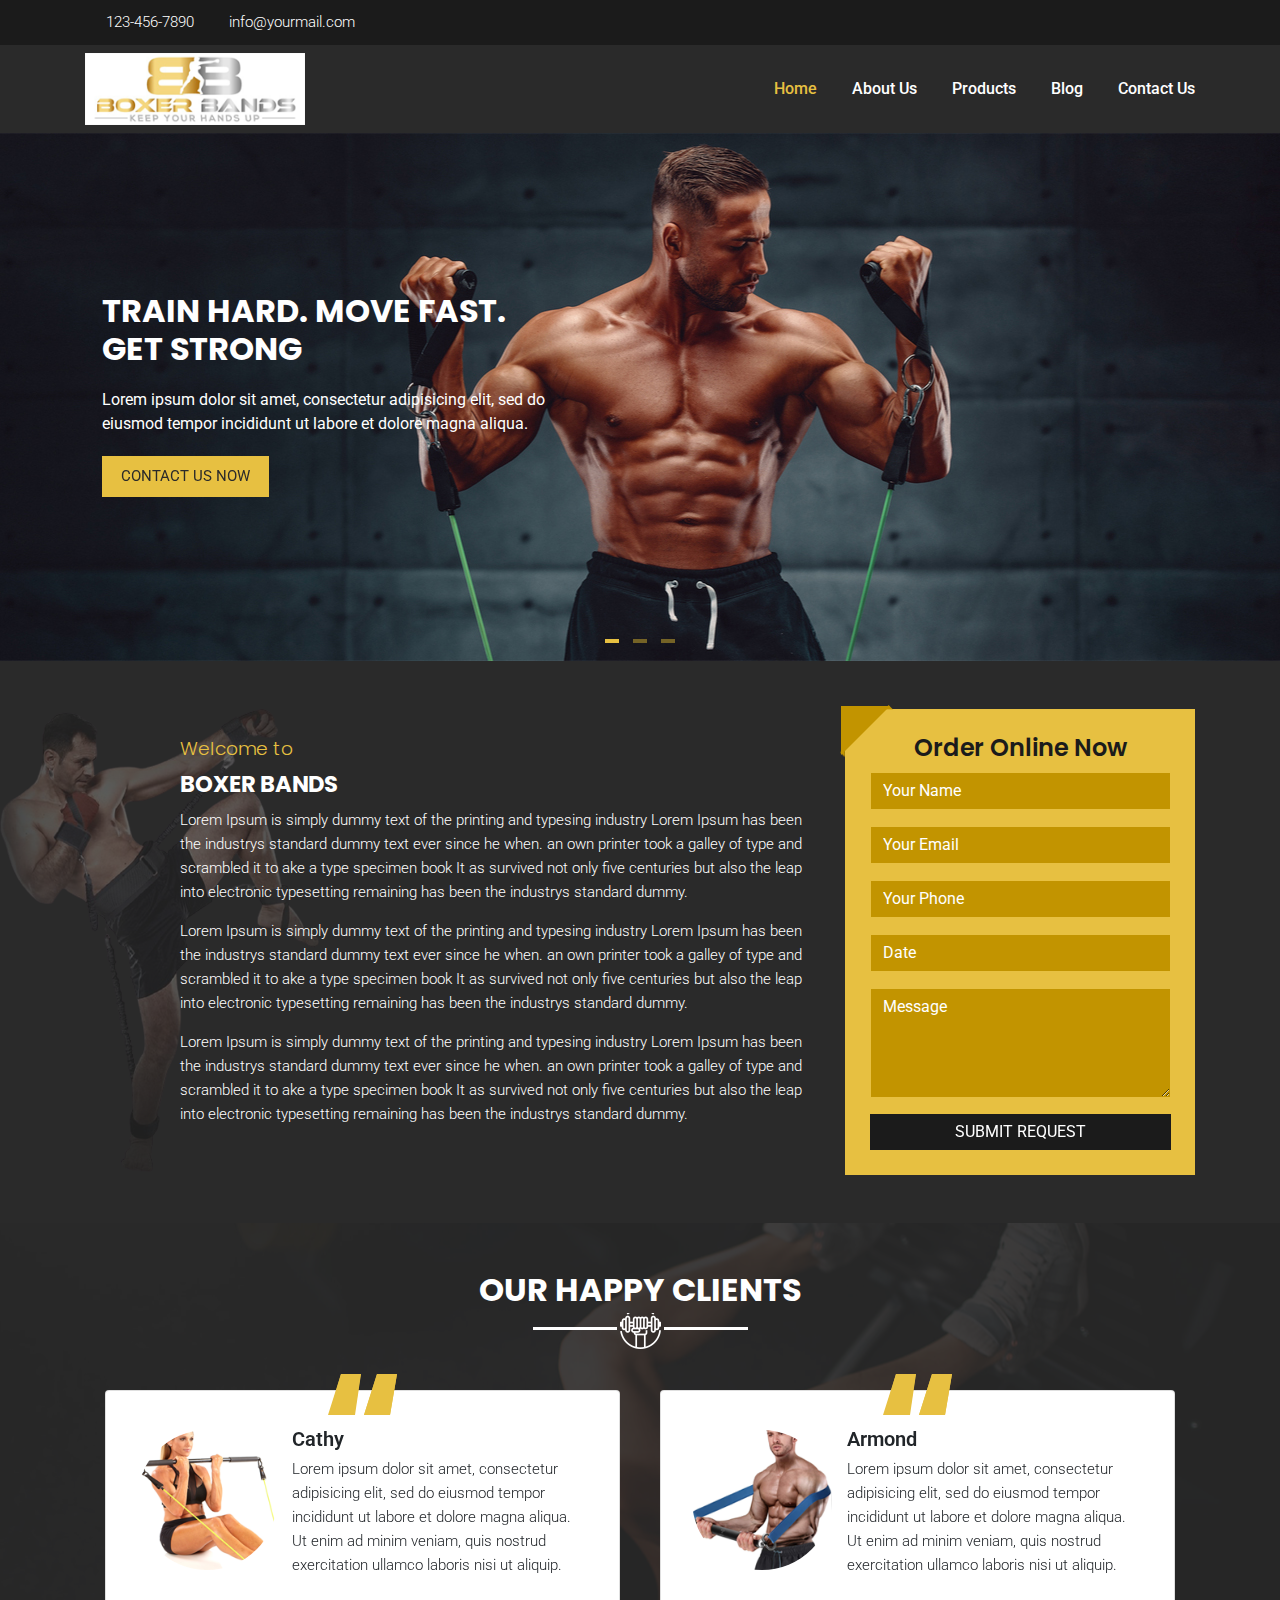
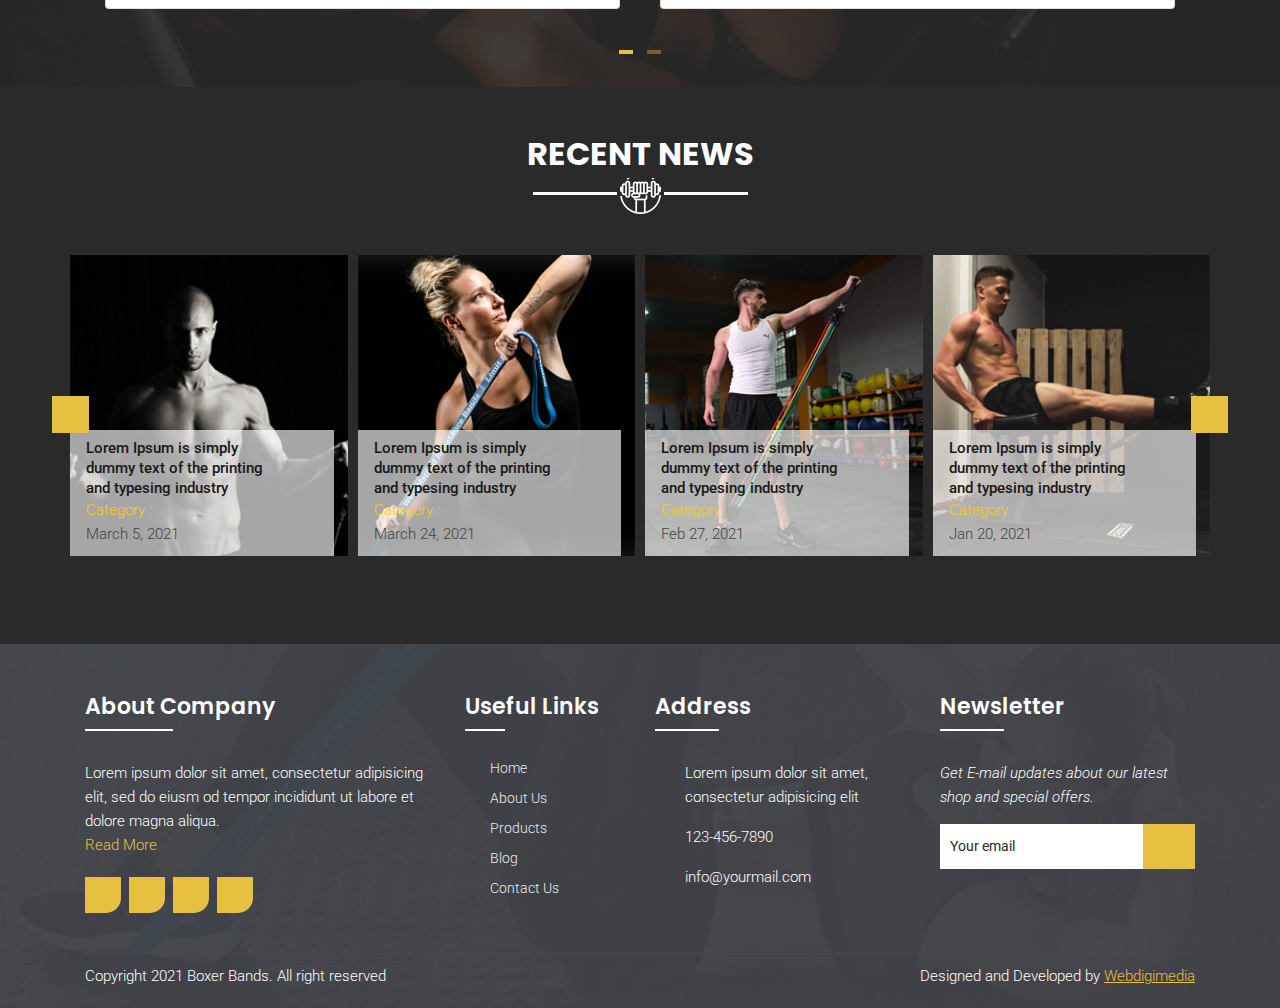
==== html/index.html @ 645dc6a8 "1st uplod" ====
<!doctype html>
<html lang="en">
<head>
<meta charset="utf-8">
<meta name="viewport" content="width=device-width, initial-scale=1, shrink-to-fit=no">
<title>Boxer Bands</title>
<link rel="stylesheet" type="text/css" href="css/bootstrap.min.css">
<link rel="stylesheet" type="text/css" href="css/all.min.css">
<link rel="stylesheet" type="text/css" href="css/animate.min.css">
<link rel="stylesheet" type="text/css" href="css/hover-min.css">
<link rel="stylesheet" type="text/css" href="css/owl.carousel.min.css">
<link rel="stylesheet" type="text/css" href="css/owl.theme.default.min.css">
<link rel="preconnect" href="https://fonts.gstatic.com">
<link href="https://fonts.googleapis.com/css2?family=Poppins:wght@400;500;600&family=Roboto:wght@300;400;500&display=swap" rel="stylesheet">
<link rel="stylesheet" href="css/jquery.datetimepicker.css">
<link rel="stylesheet" type="text/css" href="css/style.css">
</head>
<body>
<div class="loader"></div>
<header class="header">
  <div class="top-header">
    <div class="container">
      <div class="row justify-content-between align-items-center">
        <div class="col-md-12 col-lg-6">
          <ul class="d-flex phone">
            <li><a href="tel:1234567890"><i class="fas fa-phone-volume"></i> 123-456-7890 </a></li>
            <li><a href="mailto:info@yourmail.com"><i class="far fa-envelope"></i> info@yourmail.com </a></li>
          </ul>
        </div>
        <div class="col-md-12 col-lg-6">
          <ul class="d-flex justify-content-end align-items-center head-social">
            <li><a href="http://www.facebook.com" target="_blank"><i class="fab fa-facebook-f"></i></a></li>
            <li><a href="http://www.twitter.com" target="_blank"><i class="fab fa-twitter"></i></a></li>
            <li><a href="http://www.linkedin.com" target="_blank"><i class="fab fa-linkedin-in"></i></a></li>
            <li><a href="http://www.instagram.com" target="_blank"><i class="fab fa-instagram"></i></a></li>
          </ul>
        </div>
      </div>
    </div>
  </div>
  <nav class="navbar navbar-expand-lg">
    <div class="container">
      <div class="logo-block"> <a href="index.html"><img src="images/logo.png"></a> </div>
      <div class="nav-toggle">
        <div class="nav-toggle-bar"></div>
      </div>
      <div class="bar-collapse d-flex justify-content-between align-items-center" id="">
        <ul class="navbar-nav d-flex">
          <li class="active"><a href="index.html">Home</a></li>
          <li><a href="javascript:void(0);">About Us</a></li>
          <li><a href="javascript:void(0);">Products</a></li>
          <li><a href="javascript:void(0);">Blog</a></li>
          <li><a href="javascript:void(0);">Contact Us</a></li>
        </ul>
      </div>
    </div>
  </nav>
</header>
<section id="banner" class="banner">
  <div id="owldemo1" class="owl-carousel owl-theme">
    <div class="item"> <img src="images/banner1.jpg" class="img-fluid">
      <div class="caption">
        <h2>Train Hard. Move Fast.<span> Get Strong </span></h2>
        <p>Lorem ipsum dolor sit amet, consectetur adipisicing elit, sed do eiusmod tempor incididunt ut labore et dolore magna aliqua.</p>
        <div class="contact-now"> <a href="#" class="btn contact-btn hvr-bounce-to-right">Contact us now</a> </div>
      </div>
    </div>
    <div class="item"> <img src="images/banner2.jpg" class="img-fluid">
      <div class="caption">
        <h2>Train Hard. Move Fast.<span> Get Strong </span></h2>
        <p>Lorem ipsum dolor sit amet, consectetur adipisicing elit, sed do eiusmod tempor incididunt ut labore et dolore magna aliqua.</p>
        <div class="contact-now"> <a href="#" class="btn contact-btn hvr-bounce-to-right">Contact us now</a> </div>
      </div>
    </div>
    <div class="item"> <img src="images/banner3.jpg" class="img-fluid">
      <div class="caption">
        <h2>Train Hard. Move Fast.<span> Get Strong </span></h2>
        <p>Lorem ipsum dolor sit amet, consectetur adipisicing elit, sed do eiusmod tempor incididunt ut labore et dolore magna aliqua.</p>
        <div class="contact-now"> <a href="#" class="btn contact-btn hvr-bounce-to-right">Contact us now</a> </div>
      </div>
    </div>
  </div>
</section>
<section id="aboutus" class="aboutus py-5">
  <div class="container">
    <div class="row justify-content-lg-between justify-content-center align-items-center">
      <div class="col-lg-1 col-md-12"></div>
      <div class="col-lg-7 col-md-12 mx-auto">
        <div class="aboutusinner">
          <div class="heading">
            <h2>Welcome to <span> Boxer Bands </span></h2>
          </div>
          <div class="content">
            <p>Lorem Ipsum is simply dummy text of the printing and typesing industry Lorem Ipsum 
has been the industrys standard dummy text ever since he when. an own printer took a 
galley of type and scrambled it to ake a type specimen book It as survived not only five 
centuries but also the leap into electronic typesetting remaining has been the industrys 
standard dummy.</p>
            <p>Lorem Ipsum is simply dummy text of the printing and typesing industry Lorem Ipsum 
has been the industrys standard dummy text ever since he when. an own printer took a 
galley of type and scrambled it to ake a type specimen book It as survived not only five 
centuries but also the leap into electronic typesetting remaining has been the industrys 
standard dummy.</p>
<p>Lorem Ipsum is simply dummy text of the printing and typesing industry Lorem Ipsum 
has been the industrys standard dummy text ever since he when. an own printer took a 
galley of type and scrambled it to ake a type specimen book It as survived not only five 
centuries but also the leap into electronic typesetting remaining has been the industrys 
standard dummy.</p>
          </div>
        </div>
      </div>
      <div class="col-lg-4 col-md-12">
        <div class="submitform">
          <div class="order-form">
            <div class="formCTA">
              <h4>Order Online Now</h4>
              <form method="" action="" id="quickquote">
                <div class="form-group">
                  <input class="form-control" name="" type="text" value="" placeholder="Your Name">
                </div>
                <div class="form-group">
                  <input class="form-control" name="" type="text" value="" placeholder="Your Email">
                </div>
                <div class="form-group">
                  <input class="form-control" name="" type="text" placeholder="Your Phone">
                </div>
                <div class="form-group has-feedback">
                  <input class="form-control" name="" type="text" placeholder="Date" id="datetimepicker1">
                  <i class="fas fa-calendar-alt form-control-feedback"></i> </div>
                <div class="form-group">
                  <textarea class="form-control" name="" type="text" placeholder="Message" rows="4"></textarea>
                </div>
                <a href="#" class="btn hvr-shutter-in-vertical custombtn">SUBMIT REQUEST</a>
              </form>
            </div>
          </div>
        </div>
      </div>
    </div>
  </div>
  <div class="clearfix"></div>
</section>
<section id="testimonials" class="testimonials py-5">
  <div class="container">
    <div class="row justify-content-center pb-3">
      <div class="col-lg-6 col-md-12 mx-auto text-center">
        <div class="sec-title">
          <h2>Our Happy Clients</h2>
        </div>
      </div>
    </div>
    <div id="owldemo3" class="owl-carousel owl-theme">
      <div class="item">
        <div class="card singletestimonial">
          <div class="card-body single-card">
            <div class="client">
              <div class="clientimg"><img src="images/client1.png" alt="client image" class="img-fluid"></div>
            </div>
            <div class="content">
            <div class="name">Cathy</div>
            <p class="card-text">Lorem ipsum dolor sit amet, consectetur adipisicing elit, 
sed do eiusmod tempor incididunt ut labore et dolore magna aliqua. Ut enim ad minim veniam, quis nostrud exercitation ullamco laboris nisi ut aliquip.</p>
          </div>
          </div>
        </div>
      </div>
      <div class="item">
        <div class="card singletestimonial">
          <div class="card-body single-card">
            <div class="client">
              <div class="clientimg"><img src="images/client2.png" alt="client image" class="img-fluid"></div>
            </div>
            <div class="content">
            <div class="name">Armond</div>
            <p class="card-text">Lorem ipsum dolor sit amet, consectetur adipisicing elit, 
sed do eiusmod tempor incididunt ut labore et dolore magna aliqua. Ut enim ad minim veniam, quis nostrud exercitation ullamco laboris nisi ut aliquip.</p>
          </div>
          </div>
        </div>
      </div>
      <div class="item">
        <div class="card singletestimonial">
          <div class="card-body single-card">
            <div class="client">
              <div class="clientimg"><img src="images/client3.png" alt="client image" class="img-fluid"></div>
            </div>
            <div class="content">
            <div class="name">Mark</div>
            <p class="card-text">Lorem ipsum dolor sit amet, consectetur adipisicing elit, 
sed do eiusmod tempor incididunt ut labore et dolore magna aliqua. Ut enim ad minim veniam, quis nostrud exercitation ullamco laboris nisi ut aliquip.</p>
          </div>
          </div>
        </div>
      </div>
      <div class="item">
        <div class="card singletestimonial">
          <div class="card-body single-card">
            <div class="client">
              <div class="clientimg"><img src="images/client4.png" alt="client image" class="img-fluid"></div>
            </div>
            <div class="content">
            <div class="name">Ivy</div>
            <p class="card-text">Lorem ipsum dolor sit amet, consectetur adipisicing elit, 
sed do eiusmod tempor incididunt ut labore et dolore magna aliqua. Ut enim ad minim veniam, quis nostrud exercitation ullamco laboris nisi ut aliquip.</p>
          </div>
          </div>
        </div>
      </div>
    </div>
  </div>
</section>
<section id="blog" class="blog py-5">
  <div class="container">
    <div class="row justify-content-center">
      <div class="col-lg-6 col-md-12 mx-auto text-center">
        <div class="sec-title">
          <h2>RECENT NEWS</h2>
        </div>
      </div>
    </div>
    <div class="row justify-content-lg-between justify-content-center pt-3">
      <div id="owldemo4" class="owl-carousel owl-theme">
        <div class="item">
          <div class="card singleBlog"><a href="#" target="_blank"> <img src="images/blog1.jpg" class="card-img-top" alt="blog image"></a>
            <div class="card-body">
              <ul class="d-flex justify-content-between align-items-center">
                <li>
                  <div class="blogSubtitle">
                    <p class="card-text"><a href="#" target="_blank">Lorem Ipsum is simply dummy text of the printing 
and typesing industry</a></p>
                  </div>
                  <div class="blogSubtitle">
                    <p>Category : <span>March 5, 2021</span></p>
                  </div>
                </li>
                <li><a href="#" target="_blank"><i class="fas fa-angle-right"></i></a></li>
              </ul>
            </div>
          </div>
        </div>
        <div class="item">
          <div class="card singleBlog"><a href="#" target="_blank"> <img src="images/blog2.jpg" class="card-img-top" alt="blog image"></a>
            <div class="card-body">
              <ul class="d-flex justify-content-between align-items-center">
                <li>
                  <div class="blogSubtitle">
                    <p class="card-text"><a href="#" target="_blank">Lorem Ipsum is simply dummy text of the printing and typesing industry</a></p>
                  </div>
                  <div class="blogSubtitle">
                    <p>Category : <span>March 24, 2021</span></p>
                  </div>
                </li>
                <li><a href="#" target="_blank"><i class="fas fa-angle-right"></i></a></li>
              </ul>
            </div>
          </div>
        </div>
        <div class="item">
          <div class="card singleBlog"><a href="#" target="_blank"> <img src="images/blog3.jpg" class="card-img-top" alt="blog image"></a>
            <div class="card-body">
              <ul class="d-flex justify-content-between align-items-center">
                <li>
                  <div class="blogSubtitle">
                    <p class="card-text"><a href="#" target="_blank">Lorem Ipsum is simply dummy text of the printing and typesing industry</a></p>
                  </div>
                  <div class="blogSubtitle">
                    <p>Category : <span>Feb 27, 2021</span></p>
                  </div>
                </li>
                <li><a href="#" target="_blank"><i class="fas fa-angle-right"></i></a></li>
              </ul>
            </div>
          </div>
        </div>
        <div class="item">
          <div class="card singleBlog"><a href="#" target="_blank"> <img src="images/blog4.jpg" class="card-img-top" alt="blog image"></a>
            <div class="card-body">
              <ul class="d-flex justify-content-between align-items-center">
                <li>
                  <div class="blogSubtitle">
                    <p class="card-text"><a href="#" target="_blank">Lorem Ipsum is simply dummy text of the printing and typesing industry</a></p>
                  </div>
                  <div class="blogSubtitle">
                    <p>Category : <span>Jan 20, 2021</span></p>
                  </div>
                </li>
                <li><a href="#" target="_blank"><i class="fas fa-angle-right"></i></a></li>
              </ul>
            </div>
          </div>
        </div>
        <div class="item">
          <div class="card singleBlog"><a href="#" target="_blank"> <img src="images/blog1.jpg" class="card-img-top" alt="blog image"></a>
            <div class="card-body">
              <ul class="d-flex justify-content-between align-items-center">
                <li>
                  <div class="blogSubtitle">
                    <p class="card-text"><a href="#" target="_blank">Lorem Ipsum is simply dummy text of the printing 
and typesing industry</a></p>
                  </div>
                  <div class="blogSubtitle">
                    <p>Category : <span>March 5, 2021</span></p>
                  </div>
                </li>
                <li><a href="#" target="_blank"><i class="fas fa-angle-right"></i></a></li>
              </ul>
            </div>
          </div>
        </div>
        <div class="item">
          <div class="card singleBlog"><a href="#" target="_blank"> <img src="images/blog2.jpg" class="card-img-top" alt="blog image"></a>
            <div class="card-body">
              <ul class="d-flex justify-content-between align-items-center">
                <li>
                  <div class="blogSubtitle">
                    <p class="card-text"><a href="#" target="_blank">Lorem Ipsum is simply dummy text of the printing and typesing industry</a></p>
                  </div>
                  <div class="blogSubtitle">
                    <p>Category : <span>March 24, 2021</span></p>
                  </div>
                </li>
                <li><a href="#" target="_blank"><i class="fas fa-angle-right"></i></a></li>
              </ul>
            </div>
          </div>
        </div>
        <div class="item">
          <div class="card singleBlog"><a href="#" target="_blank"> <img src="images/blog3.jpg" class="card-img-top" alt="blog image"></a>
            <div class="card-body">
              <ul class="d-flex justify-content-between align-items-center">
                <li>
                  <div class="blogSubtitle">
                    <p class="card-text"><a href="#" target="_blank">Lorem Ipsum is simply dummy text of the printing and typesing industry</a></p>
                  </div>
                  <div class="blogSubtitle">
                    <p>Category : <span>Feb 27, 2021</span></p>
                  </div>
                </li>
                <li><a href="#" target="_blank"><i class="fas fa-angle-right"></i></a></li>
              </ul>
            </div>
          </div>
        </div>
        <div class="item">
          <div class="card singleBlog"><a href="#" target="_blank"> <img src="images/blog4.jpg" class="card-img-top" alt="blog image"></a>
            <div class="card-body">
              <ul class="d-flex justify-content-between align-items-center">
                <li>
                  <div class="blogSubtitle">
                    <p class="card-text"><a href="#" target="_blank">Lorem Ipsum is simply dummy text of the printing and typesing industry</a></p>
                  </div>
                  <div class="blogSubtitle">
                    <p>Category : <span>Jan 20, 2021</span></p>
                  </div>
                </li>
                <li><a href="#" target="_blank"><i class="fas fa-angle-right"></i></a></li>
              </ul>
            </div>
          </div>
        </div>
      </div>
    </div>
  </div>
</section>
<footer>
  <div class="container">
    <div class="row justify-content-lg-between justify-content-center">
      <div class="col-lg-4 col-md-6 col-sm-12">
        <div class="footer-box">
          <h4 class="footer-title">About Company</h4>
          <p>Lorem ipsum dolor sit amet, consectetur adipisicing elit, sed do eiusm od tempor incididunt
            ut labore et dolore magna aliqua. </p>
           <p><a href="javascript:void(0);" class="read-more">Read More</p> 
          <div class="social-group">
            <ul>
              <li><a href="http://www.facebook.com" target="_blank"><i class="fab fa-facebook-f"></i></a></li>
              <li><a href="http://www.twitter.com" target="_blank"><i class="fab fa-twitter"></i></a></li>
              <li><a href="http://www.linkedin.com" target="_blank"><i class="fab fa-linkedin-in"></i></a></li>
              <li><a href="http://www.instagram.com" target="_blank"><i class="fab fa-instagram"></i></a></li>
            </ul>
          </div>
        </div>
      </div>
      <div class="col-lg-2 col-md-6 col-sm-12">
        <div class="footer-box">
          <h4 class="footer-title">Useful Links</h4>
          <div class="navigation">
            <ul>
              <li><a href="index.html">Home</a></li>
              <li><a href="javascript:void(0);">About Us</a></li>
              <li><a href="javascript:void(0);">Products</a></li>
              <li><a href="javascript:void(0);">Blog</a></li>
              <li><a href="javascript:void(0);">Contact Us</a></li>
            </ul>
          </div>
        </div>
      </div>
      <div class="col-lg-3 col-md-6 col-sm-12">
        <div class="footer-box address-inner clearfix">
          <h4 class="footer-title">Address</h4>
          <div class="address"> <i class="fas fa-home"></i>
            <p> Lorem ipsum dolor sit amet, consectetur adipisicing elit</p>
          </div>
          <div class="address"> <i class="fas fa-phone-volume"></i>
            <p><a href="tel: 1234567890"> 123-456-7890 </a></p>
          </div>
          <div class="address"> <i class="fas fa-envelope"></i>
            <p><a href="mailto:info@yourmail.com">info@yourmail.com</a> </p>
          </div>
          
        </div>
      </div>
      <div class="col-lg-3 col-md-6 col-sm-12">
        <div class="footer-box">
          <h4 class="footer-title">Newsletter</h4>
          <p class="font-italic">Get E-mail updates about our latest shop and special offers.</p>
          <div class="newsletter-box">
            <form action="#" class="subscribe-form">
                <input type="text" placeholder="Your email">
                <button type="button"><i class="fas fa-paper-plane"></i></button>
            </form>
          </div>
        </div>
      </div>
    </div>
    <div class="copyright">
    <div class="row justify-content-lg-between justify-content-center">
      <div class="col-lg-7 col-md-12 text-lg-left text-center">
        <p>Copyright 2021 Boxer Bands. All right reserved  </p>
      </div>
      <div class="col-lg-5 col-md-12 text-lg-right text-center">
        <p> Designed and Developed by <span> Webdigimedia </span></p>
      </div>
    </div>
  </div>
  </div>
</footer>
<div class="scroll-to-top">
  <div class="scrollup hvr-float" style="display: none;"> <i class="fa fa-chevron-up"></i> </div>
</div>
<script type="text/javascript" src="js/jquery-2.2.4.min.js"></script> 
<script src="js/popper.min.js"></script> 
<script type="text/javascript" src="js/bootstrap.min.js"></script> 
<script type="text/javascript" src="js/owl.carousel.min.js"></script> 
<script src="js/jquery.datetimepicker.full.js"></script>  
<script type="text/javascript" src="js/custom.js"></script>
</body>
</html>
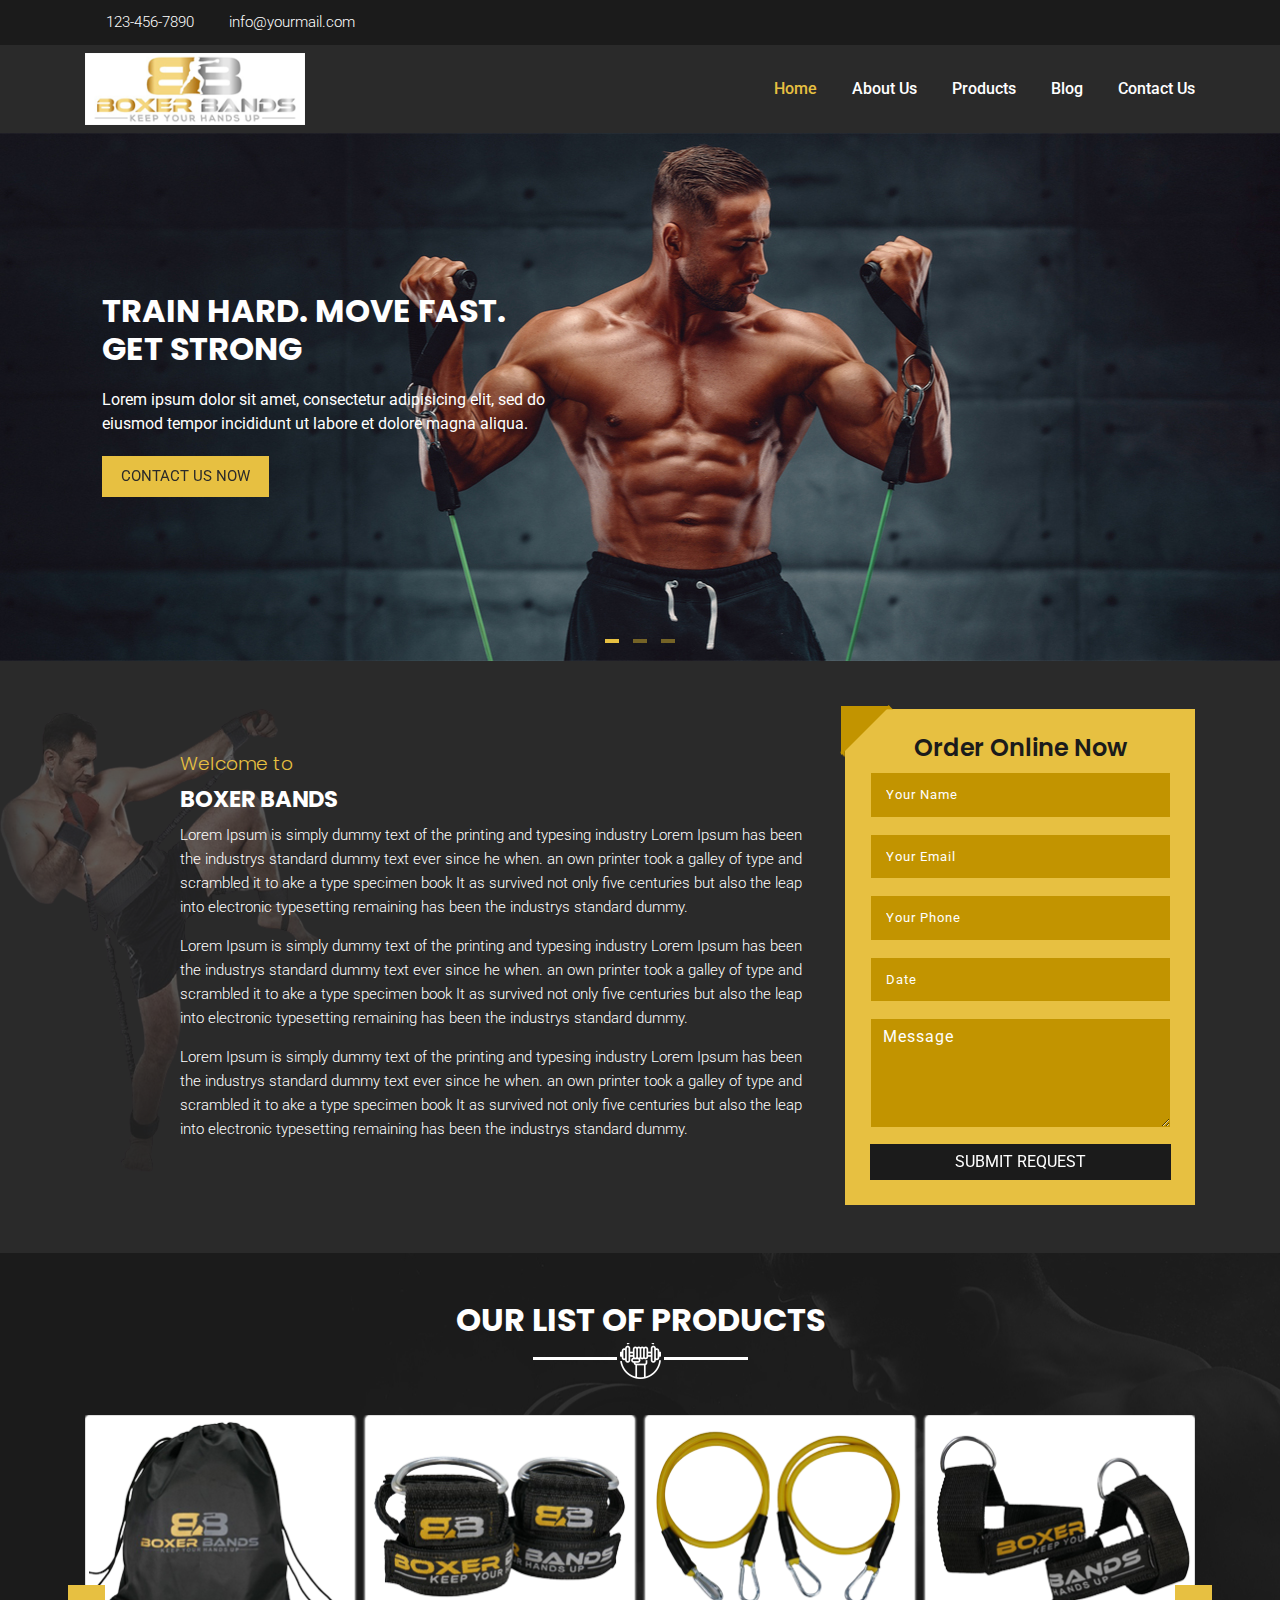
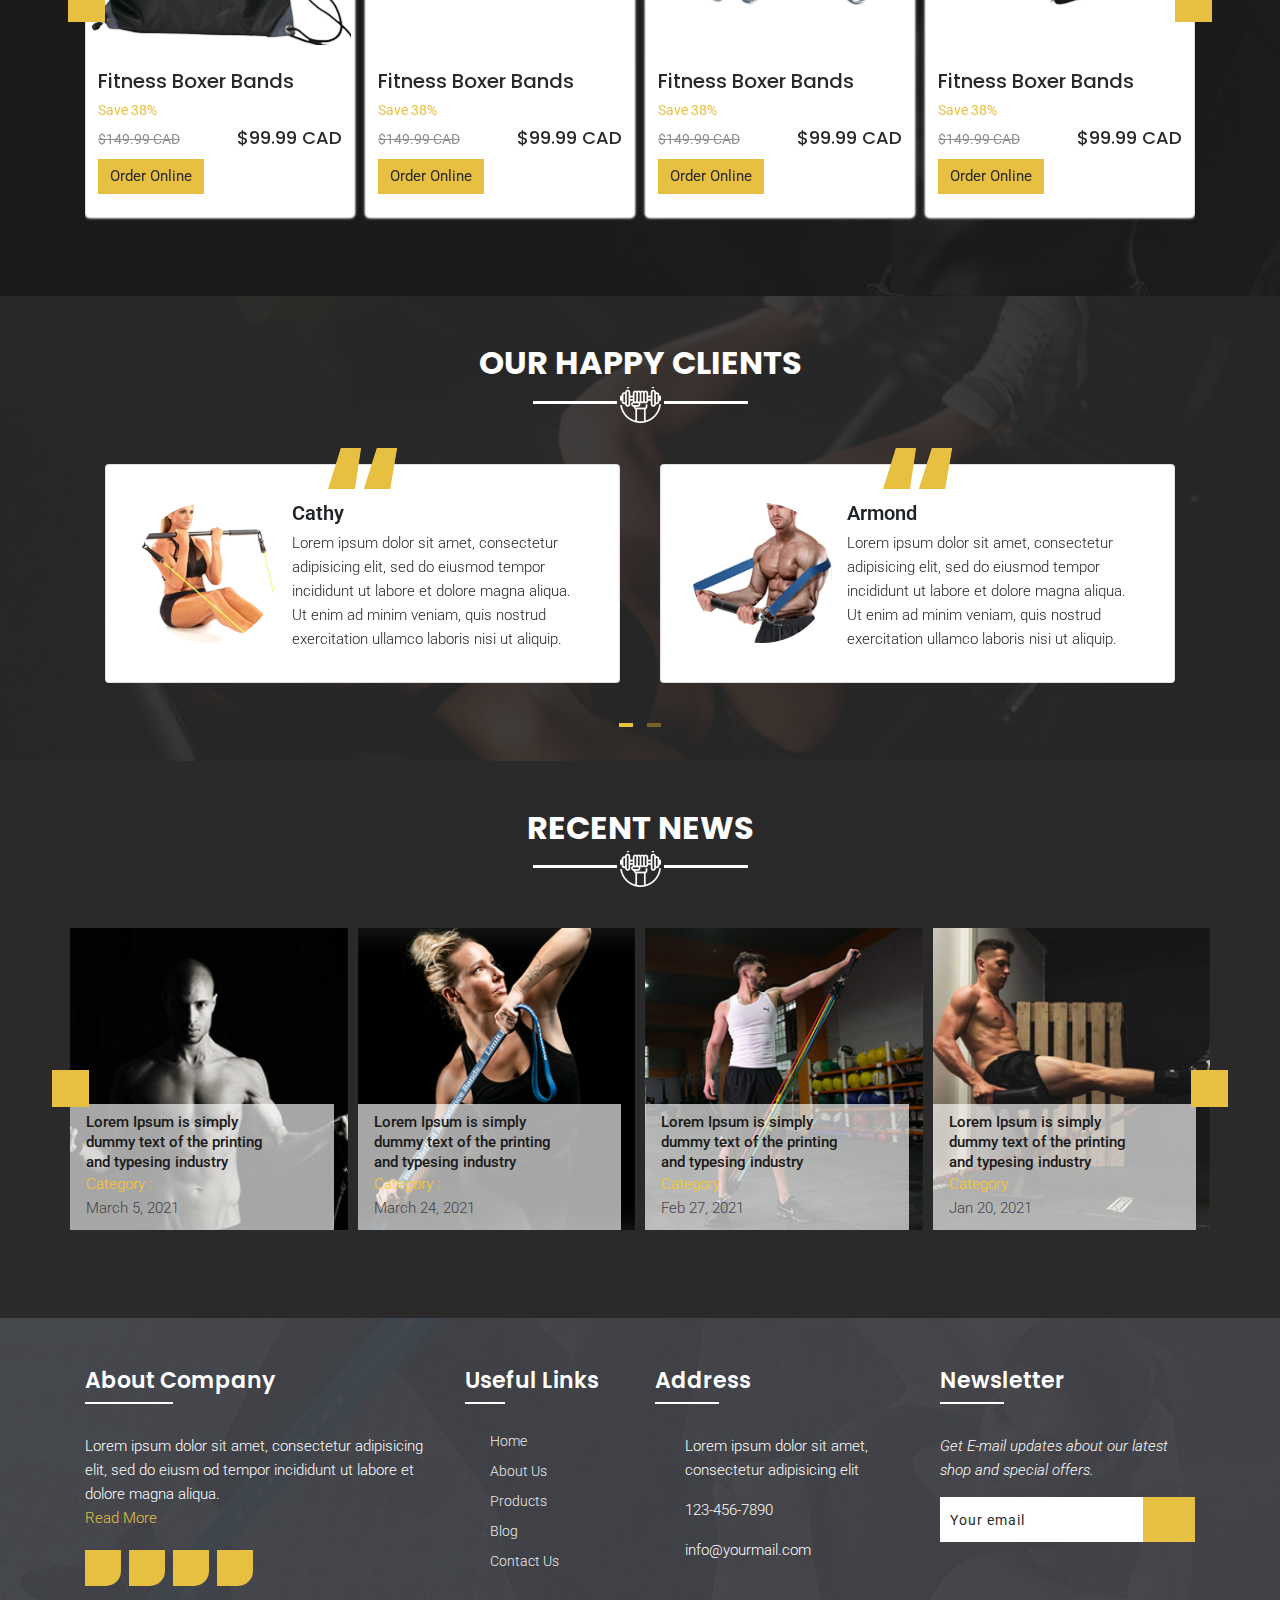
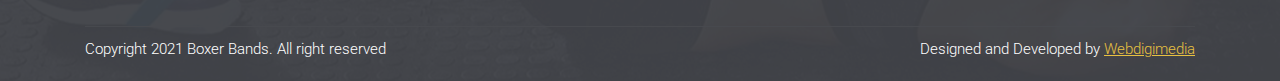
==== commit 4ab3bc8c: "Update on 23 april 2021 (Night)" ====
--- a/html/index.html
+++ b/html/index.html
@@ -47,10 +47,10 @@
       <div class="bar-collapse d-flex justify-content-between align-items-center" id="">
         <ul class="navbar-nav d-flex">
           <li class="active"><a href="index.html">Home</a></li>
-          <li><a href="javascript:void(0);">About Us</a></li>
-          <li><a href="javascript:void(0);">Products</a></li>
-          <li><a href="javascript:void(0);">Blog</a></li>
-          <li><a href="javascript:void(0);">Contact Us</a></li>
+          <li><a href="aboutus.html">About Us</a></li>
+          <li><a href="products.html">Products</a></li>
+          <li><a href="blog.html">Blog</a></li>
+          <li><a href="contactus.html">Contact Us</a></li>
         </ul>
       </div>
     </div>
@@ -62,21 +62,21 @@
       <div class="caption">
         <h2>Train Hard. Move Fast.<span> Get Strong </span></h2>
         <p>Lorem ipsum dolor sit amet, consectetur adipisicing elit, sed do eiusmod tempor incididunt ut labore et dolore magna aliqua.</p>
-        <div class="contact-now"> <a href="#" class="btn contact-btn hvr-bounce-to-right">Contact us now</a> </div>
+        <div class="contact-now"> <a href="contactus.html" class="btn contact-btn hvr-bounce-to-right">Contact us now</a> </div>
       </div>
     </div>
     <div class="item"> <img src="images/banner2.jpg" class="img-fluid">
       <div class="caption">
         <h2>Train Hard. Move Fast.<span> Get Strong </span></h2>
         <p>Lorem ipsum dolor sit amet, consectetur adipisicing elit, sed do eiusmod tempor incididunt ut labore et dolore magna aliqua.</p>
-        <div class="contact-now"> <a href="#" class="btn contact-btn hvr-bounce-to-right">Contact us now</a> </div>
+        <div class="contact-now"> <a href="contactus.html" class="btn contact-btn hvr-bounce-to-right">Contact us now</a> </div>
       </div>
     </div>
     <div class="item"> <img src="images/banner3.jpg" class="img-fluid">
       <div class="caption">
         <h2>Train Hard. Move Fast.<span> Get Strong </span></h2>
         <p>Lorem ipsum dolor sit amet, consectetur adipisicing elit, sed do eiusmod tempor incididunt ut labore et dolore magna aliqua.</p>
-        <div class="contact-now"> <a href="#" class="btn contact-btn hvr-bounce-to-right">Contact us now</a> </div>
+        <div class="contact-now"> <a href="contactus.html" class="btn contact-btn hvr-bounce-to-right">Contact us now</a> </div>
       </div>
     </div>
   </div>
@@ -140,6 +140,183 @@
   </div>
   <div class="clearfix"></div>
 </section>
+<section class="product-sec py-5">
+  <div class="container">
+    <div class="row justify-content-center">
+      <div class="col-lg-6 col-md-12 mx-auto text-center">
+        <div class="sec-title">
+          <h2>Our List Of Products</h2>
+        </div>
+      </div>
+    </div>
+    <div class="row justify-content-lg-between justify-content-center pt-3">
+      <div class="col-md-12 col-lg-12">
+        <div id="owldemo2" class="owl-carousel owl-theme">
+          <div class="item">
+            <div class="feature-box">
+              <div class="card singleBox"> 
+              <a href="products.html"><div class="imgBox">
+              <img src="images/product1.png" class="card-img-top img-fluid" alt="news image">
+              </div></a>
+                <div class="card-body">
+                  <h5>Fitness Boxer Bands</h5>
+                  <p>Save 38%</p>
+                  <ul>
+                    <li><del>$149.99 CAD</del></li>
+                    <li><h5 class="card-title">$99.99 CAD</h5></li>
+                  </ul>
+                  <div class="cardBottom">
+                    <a href="products.html" class="btn online-redirect hvr-bounce-to-right">Order Online</a>
+                  </div>
+                </div>
+              </div>
+            </div>
+          </div>
+          <div class="item">
+            <div class="feature-box">
+              <div class="card singleBox"> 
+              <a href="products.html"><div class="imgBox">
+              <img src="images/product2.png" class="card-img-top img-fluid" alt="news image">
+              </div></a>
+                <div class="card-body">
+                  <h5>Fitness Boxer Bands</h5>
+                  <p>Save 38%</p>
+                  <ul>
+                    <li><del>$149.99 CAD</del></li>
+                    <li><h5 class="card-title">$99.99 CAD</h5></li>
+                  </ul>
+                  <div class="cardBottom">
+                    <a href="products.html" class="btn online-redirect hvr-bounce-to-right">Order Online</a>
+                  </div>
+                </div>
+              </div>
+            </div>
+          </div>
+          <div class="item">
+            <div class="feature-box">
+              <div class="card singleBox"> 
+              <a href="products.html"><div class="imgBox">
+              <img src="images/product3.png" class="card-img-top img-fluid" alt="news image">
+              </div></a>
+                <div class="card-body">
+                  <h5>Fitness Boxer Bands</h5>
+                  <p>Save 38%</p>
+                  <ul>
+                    <li><del>$149.99 CAD</del></li>
+                    <li><h5 class="card-title">$99.99 CAD</h5></li>
+                  </ul>
+                  <div class="cardBottom">
+                    <a href="products.html" class="btn online-redirect hvr-bounce-to-right">Order Online</a>
+                  </div>
+                </div>
+              </div>
+            </div>
+          </div>
+          <div class="item">
+            <div class="feature-box">
+              <div class="card singleBox"> 
+              <a href="products.html"><div class="imgBox">
+              <img src="images/product4.png" class="card-img-top img-fluid" alt="news image">
+              </div></a>
+                <div class="card-body">
+                  <h5>Fitness Boxer Bands</h5>
+                  <p>Save 38%</p>
+                  <ul>
+                    <li><del>$149.99 CAD</del></li>
+                    <li><h5 class="card-title">$99.99 CAD</h5></li>
+                  </ul>
+                  <div class="cardBottom">
+                    <a href="products.html" class="btn online-redirect hvr-bounce-to-right">Order Online</a>
+                  </div>
+                </div>
+              </div>
+            </div>
+          </div>
+          <div class="item">
+            <div class="feature-box">
+              <div class="card singleBox"> 
+              <a href="products.html"><div class="imgBox">
+              <img src="images/product1.png" class="card-img-top img-fluid" alt="news image">
+              </div></a>
+                <div class="card-body">
+                  <h5>Fitness Boxer Bands</h5>
+                  <p>Save 38%</p>
+                  <ul>
+                    <li><del>$149.99 CAD</del></li>
+                    <li><h5 class="card-title">$99.99 CAD</h5></li>
+                  </ul>
+                  <div class="cardBottom">
+                    <a href="products.html" class="btn online-redirect hvr-bounce-to-right">Order Online</a>
+                  </div>
+                </div>
+              </div>
+            </div>
+          </div>
+          <div class="item">
+            <div class="feature-box">
+              <div class="card singleBox"> 
+              <a href="products.html"><div class="imgBox">
+              <img src="images/product2.png" class="card-img-top img-fluid" alt="news image">
+              </div></a>
+                <div class="card-body">
+                  <h5>Fitness Boxer Bands</h5>
+                  <p>Save 38%</p>
+                  <ul>
+                    <li><del>$149.99 CAD</del></li>
+                    <li><h5 class="card-title">$99.99 CAD</h5></li>
+                  </ul>
+                  <div class="cardBottom">
+                    <a href="products.html" class="btn online-redirect hvr-bounce-to-right">Order Online</a>
+                  </div>
+                </div>
+              </div>
+            </div>
+          </div>
+          <div class="item">
+            <div class="feature-box">
+              <div class="card singleBox"> 
+              <a href="products.html"><div class="imgBox">
+              <img src="images/product3.png" class="card-img-top img-fluid" alt="news image">
+              </div></a>
+                <div class="card-body">
+                  <h5>Fitness Boxer Bands</h5>
+                  <p>Save 38%</p>
+                  <ul>
+                    <li><del>$149.99 CAD</del></li>
+                    <li><h5 class="card-title">$99.99 CAD</h5></li>
+                  </ul>
+                  <div class="cardBottom">
+                    <a href="products.html" class="btn online-redirect hvr-bounce-to-right">Order Online</a>
+                  </div>
+                </div>
+              </div>
+            </div>
+          </div>
+          <div class="item">
+            <div class="feature-box">
+              <div class="card singleBox"> 
+              <a href="products.html"><div class="imgBox">
+              <img src="images/product4.png" class="card-img-top img-fluid" alt="news image">
+              </div></a>
+                <div class="card-body">
+                  <h5>Fitness Boxer Bands</h5>
+                  <p>Save 38%</p>
+                  <ul>
+                    <li><del>$149.99 CAD</del></li>
+                    <li><h5 class="card-title">$99.99 CAD</h5></li>
+                  </ul>
+                  <div class="cardBottom">
+                    <a href="products.html" class="btn online-redirect hvr-bounce-to-right">Order Online</a>
+                  </div>
+                </div>
+              </div>
+            </div>
+          </div>
+        </div>
+      </div>
+    </div>
+  </div>
+</section>
 <section id="testimonials" class="testimonials py-5">
   <div class="container">
     <div class="row justify-content-center pb-3">
@@ -221,139 +398,139 @@
     <div class="row justify-content-lg-between justify-content-center pt-3">
       <div id="owldemo4" class="owl-carousel owl-theme">
         <div class="item">
-          <div class="card singleBlog"><a href="#" target="_blank"> <img src="images/blog1.jpg" class="card-img-top" alt="blog image"></a>
-            <div class="card-body">
-              <ul class="d-flex justify-content-between align-items-center">
-                <li>
-                  <div class="blogSubtitle">
-                    <p class="card-text"><a href="#" target="_blank">Lorem Ipsum is simply dummy text of the printing 
+          <div class="card singleBlog"><a href="blog.html" target="_blank"> <img src="images/blog1.jpg" class="card-img-top" alt="blog image"></a>
+            <div class="card-body">
+              <ul class="d-flex justify-content-between align-items-center">
+                <li>
+                  <div class="blogSubtitle">
+                    <p class="card-text"><a href="blog.html" target="_blank">Lorem Ipsum is simply dummy text of the printing 
 and typesing industry</a></p>
                   </div>
                   <div class="blogSubtitle">
                     <p>Category : <span>March 5, 2021</span></p>
                   </div>
                 </li>
-                <li><a href="#" target="_blank"><i class="fas fa-angle-right"></i></a></li>
-              </ul>
-            </div>
-          </div>
-        </div>
-        <div class="item">
-          <div class="card singleBlog"><a href="#" target="_blank"> <img src="images/blog2.jpg" class="card-img-top" alt="blog image"></a>
-            <div class="card-body">
-              <ul class="d-flex justify-content-between align-items-center">
-                <li>
-                  <div class="blogSubtitle">
-                    <p class="card-text"><a href="#" target="_blank">Lorem Ipsum is simply dummy text of the printing and typesing industry</a></p>
+                <li><a href="blog.html" target="_blank"><i class="fas fa-angle-right"></i></a></li>
+              </ul>
+            </div>
+          </div>
+        </div>
+        <div class="item">
+          <div class="card singleBlog"><a href="blog.html" target="_blank"> <img src="images/blog2.jpg" class="card-img-top" alt="blog image"></a>
+            <div class="card-body">
+              <ul class="d-flex justify-content-between align-items-center">
+                <li>
+                  <div class="blogSubtitle">
+                    <p class="card-text"><a href="blog.html" target="_blank">Lorem Ipsum is simply dummy text of the printing and typesing industry</a></p>
                   </div>
                   <div class="blogSubtitle">
                     <p>Category : <span>March 24, 2021</span></p>
                   </div>
                 </li>
-                <li><a href="#" target="_blank"><i class="fas fa-angle-right"></i></a></li>
-              </ul>
-            </div>
-          </div>
-        </div>
-        <div class="item">
-          <div class="card singleBlog"><a href="#" target="_blank"> <img src="images/blog3.jpg" class="card-img-top" alt="blog image"></a>
-            <div class="card-body">
-              <ul class="d-flex justify-content-between align-items-center">
-                <li>
-                  <div class="blogSubtitle">
-                    <p class="card-text"><a href="#" target="_blank">Lorem Ipsum is simply dummy text of the printing and typesing industry</a></p>
+                <li><a href="blog.html" target="_blank"><i class="fas fa-angle-right"></i></a></li>
+              </ul>
+            </div>
+          </div>
+        </div>
+        <div class="item">
+          <div class="card singleBlog"><a href="blog.html" target="_blank"> <img src="images/blog3.jpg" class="card-img-top" alt="blog image"></a>
+            <div class="card-body">
+              <ul class="d-flex justify-content-between align-items-center">
+                <li>
+                  <div class="blogSubtitle">
+                    <p class="card-text"><a href="blog.html" target="_blank">Lorem Ipsum is simply dummy text of the printing and typesing industry</a></p>
                   </div>
                   <div class="blogSubtitle">
                     <p>Category : <span>Feb 27, 2021</span></p>
                   </div>
                 </li>
-                <li><a href="#" target="_blank"><i class="fas fa-angle-right"></i></a></li>
-              </ul>
-            </div>
-          </div>
-        </div>
-        <div class="item">
-          <div class="card singleBlog"><a href="#" target="_blank"> <img src="images/blog4.jpg" class="card-img-top" alt="blog image"></a>
-            <div class="card-body">
-              <ul class="d-flex justify-content-between align-items-center">
-                <li>
-                  <div class="blogSubtitle">
-                    <p class="card-text"><a href="#" target="_blank">Lorem Ipsum is simply dummy text of the printing and typesing industry</a></p>
+                <li><a href="blog.html" target="_blank"><i class="fas fa-angle-right"></i></a></li>
+              </ul>
+            </div>
+          </div>
+        </div>
+        <div class="item">
+          <div class="card singleBlog"><a href="blog.html" target="_blank"> <img src="images/blog4.jpg" class="card-img-top" alt="blog image"></a>
+            <div class="card-body">
+              <ul class="d-flex justify-content-between align-items-center">
+                <li>
+                  <div class="blogSubtitle">
+                    <p class="card-text"><a href="blog.html" target="_blank">Lorem Ipsum is simply dummy text of the printing and typesing industry</a></p>
                   </div>
                   <div class="blogSubtitle">
                     <p>Category : <span>Jan 20, 2021</span></p>
                   </div>
                 </li>
-                <li><a href="#" target="_blank"><i class="fas fa-angle-right"></i></a></li>
-              </ul>
-            </div>
-          </div>
-        </div>
-        <div class="item">
-          <div class="card singleBlog"><a href="#" target="_blank"> <img src="images/blog1.jpg" class="card-img-top" alt="blog image"></a>
-            <div class="card-body">
-              <ul class="d-flex justify-content-between align-items-center">
-                <li>
-                  <div class="blogSubtitle">
-                    <p class="card-text"><a href="#" target="_blank">Lorem Ipsum is simply dummy text of the printing 
+                <li><a href="blog.html" target="_blank"><i class="fas fa-angle-right"></i></a></li>
+              </ul>
+            </div>
+          </div>
+        </div>
+        <div class="item">
+          <div class="card singleBlog"><a href="blog.html" target="_blank"> <img src="images/blog1.jpg" class="card-img-top" alt="blog image"></a>
+            <div class="card-body">
+              <ul class="d-flex justify-content-between align-items-center">
+                <li>
+                  <div class="blogSubtitle">
+                    <p class="card-text"><a href="blog.html" target="_blank">Lorem Ipsum is simply dummy text of the printing 
 and typesing industry</a></p>
                   </div>
                   <div class="blogSubtitle">
                     <p>Category : <span>March 5, 2021</span></p>
                   </div>
                 </li>
-                <li><a href="#" target="_blank"><i class="fas fa-angle-right"></i></a></li>
-              </ul>
-            </div>
-          </div>
-        </div>
-        <div class="item">
-          <div class="card singleBlog"><a href="#" target="_blank"> <img src="images/blog2.jpg" class="card-img-top" alt="blog image"></a>
-            <div class="card-body">
-              <ul class="d-flex justify-content-between align-items-center">
-                <li>
-                  <div class="blogSubtitle">
-                    <p class="card-text"><a href="#" target="_blank">Lorem Ipsum is simply dummy text of the printing and typesing industry</a></p>
+                <li><a href="blog.html" target="_blank"><i class="fas fa-angle-right"></i></a></li>
+              </ul>
+            </div>
+          </div>
+        </div>
+        <div class="item">
+          <div class="card singleBlog"><a href="blog.html" target="_blank"> <img src="images/blog2.jpg" class="card-img-top" alt="blog image"></a>
+            <div class="card-body">
+              <ul class="d-flex justify-content-between align-items-center">
+                <li>
+                  <div class="blogSubtitle">
+                    <p class="card-text"><a href="blog.html" target="_blank">Lorem Ipsum is simply dummy text of the printing and typesing industry</a></p>
                   </div>
                   <div class="blogSubtitle">
                     <p>Category : <span>March 24, 2021</span></p>
                   </div>
                 </li>
-                <li><a href="#" target="_blank"><i class="fas fa-angle-right"></i></a></li>
-              </ul>
-            </div>
-          </div>
-        </div>
-        <div class="item">
-          <div class="card singleBlog"><a href="#" target="_blank"> <img src="images/blog3.jpg" class="card-img-top" alt="blog image"></a>
-            <div class="card-body">
-              <ul class="d-flex justify-content-between align-items-center">
-                <li>
-                  <div class="blogSubtitle">
-                    <p class="card-text"><a href="#" target="_blank">Lorem Ipsum is simply dummy text of the printing and typesing industry</a></p>
+                <li><a href="blog.html" target="_blank"><i class="fas fa-angle-right"></i></a></li>
+              </ul>
+            </div>
+          </div>
+        </div>
+        <div class="item">
+          <div class="card singleBlog"><a href="blog.html" target="_blank"> <img src="images/blog3.jpg" class="card-img-top" alt="blog image"></a>
+            <div class="card-body">
+              <ul class="d-flex justify-content-between align-items-center">
+                <li>
+                  <div class="blogSubtitle">
+                    <p class="card-text"><a href="blog.html" target="_blank">Lorem Ipsum is simply dummy text of the printing and typesing industry</a></p>
                   </div>
                   <div class="blogSubtitle">
                     <p>Category : <span>Feb 27, 2021</span></p>
                   </div>
                 </li>
-                <li><a href="#" target="_blank"><i class="fas fa-angle-right"></i></a></li>
-              </ul>
-            </div>
-          </div>
-        </div>
-        <div class="item">
-          <div class="card singleBlog"><a href="#" target="_blank"> <img src="images/blog4.jpg" class="card-img-top" alt="blog image"></a>
-            <div class="card-body">
-              <ul class="d-flex justify-content-between align-items-center">
-                <li>
-                  <div class="blogSubtitle">
-                    <p class="card-text"><a href="#" target="_blank">Lorem Ipsum is simply dummy text of the printing and typesing industry</a></p>
+                <li><a href="blog.html" target="_blank"><i class="fas fa-angle-right"></i></a></li>
+              </ul>
+            </div>
+          </div>
+        </div>
+        <div class="item">
+          <div class="card singleBlog"><a href="blog.html" target="_blank"> <img src="images/blog4.jpg" class="card-img-top" alt="blog image"></a>
+            <div class="card-body">
+              <ul class="d-flex justify-content-between align-items-center">
+                <li>
+                  <div class="blogSubtitle">
+                    <p class="card-text"><a href="blog.html" target="_blank">Lorem Ipsum is simply dummy text of the printing and typesing industry</a></p>
                   </div>
                   <div class="blogSubtitle">
                     <p>Category : <span>Jan 20, 2021</span></p>
                   </div>
                 </li>
-                <li><a href="#" target="_blank"><i class="fas fa-angle-right"></i></a></li>
+                <li><a href="blog.html" target="_blank"><i class="fas fa-angle-right"></i></a></li>
               </ul>
             </div>
           </div>
@@ -370,7 +547,7 @@
           <h4 class="footer-title">About Company</h4>
           <p>Lorem ipsum dolor sit amet, consectetur adipisicing elit, sed do eiusm od tempor incididunt
             ut labore et dolore magna aliqua. </p>
-           <p><a href="javascript:void(0);" class="read-more">Read More</p> 
+           <p><a href="aboutus.html" class="read-more">Read More</p> 
           <div class="social-group">
             <ul>
               <li><a href="http://www.facebook.com" target="_blank"><i class="fab fa-facebook-f"></i></a></li>
@@ -387,10 +564,10 @@
           <div class="navigation">
             <ul>
               <li><a href="index.html">Home</a></li>
-              <li><a href="javascript:void(0);">About Us</a></li>
-              <li><a href="javascript:void(0);">Products</a></li>
-              <li><a href="javascript:void(0);">Blog</a></li>
-              <li><a href="javascript:void(0);">Contact Us</a></li>
+              <li><a href="aboutus.html">About Us</a></li>
+              <li><a href="products.html">Products</a></li>
+              <li><a href="blog.html">Blog</a></li>
+              <li><a href="contactus.html">Contact Us</a></li>
             </ul>
           </div>
         </div>
@@ -443,6 +620,7 @@
 <script type="text/javascript" src="js/bootstrap.min.js"></script> 
 <script type="text/javascript" src="js/owl.carousel.min.js"></script> 
 <script src="js/jquery.datetimepicker.full.js"></script>  
+<script src="js/jquery.zoom.min.js"></script>
 <script type="text/javascript" src="js/custom.js"></script>
 </body>
 </html>--- a/html/css/style.css
+++ b/html/css/style.css
@@ -100,7 +100,7 @@
 	transition: all ease-in-out 600ms;
 }
 .hvr-shutter-out-horizontal:before {
-	background: #0303ff;
+	background: var(--main-color);
 }
 .hvr-bounce-to-right:before {
 	background: var(--third-color);
@@ -385,6 +385,128 @@
 
 .submitform ::-ms-input-placeholder { /* Microsoft Edge */
   color: #fff;
+}
+/*======================================product-sec======================================*/
+.product-sec {
+	background: url(../images/featuredbg.jpg) no-repeat top left;
+	background-size: cover;
+	position: relative;
+	z-index: 1;
+}
+.product-sec:before {
+	content: "";
+	position: absolute;
+	width: 100%;
+	height: 100%;
+	top: 0;
+	left: 0;
+	z-index: -1;
+}
+.product-sec .sec-title h2 {
+	color: #fff;
+	display: inline-block;
+	position: relative;
+	padding-bottom: 35px;
+	text-transform: uppercase;
+	font-weight: 700;
+	margin-bottom: 25px;
+}
+.product-sec .sec-title h2:before {
+	content: "";
+	position: absolute;
+	background: url(../images/divider.png) no-repeat bottom center;
+	bottom: -5px;
+	width: 100%;
+	height: 36px;
+	margin: 0 auto;
+	text-align: center;
+	left: 0;
+	right: 0;
+}
+.product-sec .card-body {
+    padding: 1.5rem 0.75rem;
+}
+.product-sec .singleBox {
+	background: #fff;
+	border-radius: 5px;
+	box-shadow: 0px 0px 2px 1px #a7a7a7;
+	margin-bottom: 20px;
+}
+.product-sec .singleBox .imgBox {
+    width: 262px;
+    height: 229px;
+    display: block;
+    margin: 0 auto;
+    overflow: hidden;
+}
+.product-sec .singleBox .imgBox img {
+	width: 100%;
+	height: 100%;
+	object-fit: cover;
+}
+.product-sec .singleBox h5 {
+	color: var(--main-color);
+}
+.product-sec .singleBox p {
+    margin-bottom: 0;
+    color: var(--second-color);
+    padding: 5px 0px;
+    font-size: 14px;
+}
+.product-sec .singleBox del {
+	display: block;
+	font-size: 14px;
+	padding: 5px 0;
+	color: #908f8f;
+}
+.singleBox .card-title {
+	font-size: 18px;
+	color: #1f419a;
+	margin-bottom: 10px;
+}
+.singleBox .cardBottom a.online-redirect {
+	font-size: 15px;
+	display: inline-block;
+	color: var(--main-color);
+	background: var(--second-color);
+	transition: 0.5s;
+	-webkit-transition: 0.5s;
+	-moz-transition: 0.5s;
+	border-radius: 0;
+	border: 0;
+}
+.singleBox .cardBottom a.online-redirect:hover{
+	color: var(--second-color);
+}
+.singleBox ul{
+    display: flex;
+    justify-content: space-between;
+}
+#owldemo2 .owl-prev {
+	position: absolute;
+	top: 39%;
+	background: var(--second-color);
+	padding: 10px !important;
+	border-radius: 0;
+	height: 37px;
+	width: 37px;
+	color: #ffffff;
+	left: -2%;
+	line-height: 19px;
+	text-align: center;
+}
+#owldemo2 .owl-next {
+	position: absolute;
+	top: 39%;
+	background: var(--second-color);
+	padding: 10px !important;
+	border-radius: 0;
+	height: 37px;
+	width: 37px;
+	color: #ffffff;
+	right: -2%;
+	line-height: 19px;
+	text-align: center;
 }
 /*=====================testimonials======================*/
 .testimonials {
@@ -821,6 +943,743 @@
 	color: var(--second-color);
 	text-decoration: underline;
 }
+/*==========================page-title==============================*/
+.page-title {
+	position: relative;
+	width: 100%;
+	background-size: cover;
+	background-position: center center;
+	background-repeat: no-repeat;
+	padding: 90px 0px 90px;
+}
+.page-title:before {
+	content: "";
+	position: absolute;
+	left: 0;
+	top: 0;
+	width: 100%;
+	height: 100%;
+	background: rgb(42 42 42 / 75%);
+}
+.page-title .content-box {
+	position: relative;
+	z-index: 1;
+}
+.page-title .content-box {
+	position: relative;
+	z-index: 1;
+}
+.page-title h1 {
+	margin-bottom: 20px;
+	color: #fff;
+	text-transform: uppercase;
+	font-weight: 800;
+}
+.page-title .bread-crumb li {
+	position: relative;
+	display: inline-block;
+	color: #fff;
+	font-size: 16px;
+	padding-right: 15px;
+	margin-right: 5px;
+}
+.page-title .bread-crumb .active {
+	color: var(--second-color);
+}
+.page-title .bread-crumb li:first-child:before {
+	position: absolute;
+	content: "/";
+	font-size: 16px;
+	color: #fff;
+	right: 0px;
+	top: 1px;
+}
+.page-title .bread-crumb a {
+	color: #fff;
+	font-size: 16px;
+}
+/*===========================aboutuspage===========================*/
+.border-left {
+	border-left: 2px solid var(--second-color) !important;
+	padding-left: 15px;
+	margin-bottom: 30px;
+}
+.border-left p.text-uppercase {
+	text-transform: uppercase!important;
+	font-size: 26px;
+	color: #808080;
+	margin-bottom: 5px;
+}
+.border-left h2 {
+	font-family: 'Advent Pro', sans-serif;
+	color: var(--second-color);
+	font-size: 40px;
+}
+.aboutuspage p {
+	font-size: 15px;
+    color: #fff;
+    margin-bottom: 15px;
+    font-weight: 300;
+}
+.counterup {
+	background: url(../images/counterupbg.jpg) no-repeat center center;
+	background-size: cover;
+	position: relative;
+	background-attachment: fixed;
+}
+.counterup:before {
+	content: "";
+	position: absolute;
+	width: 100%;
+	height: 100%;
+	left: 0;
+	top: 0;
+	background: rgba(255,255,255,0.88);
+}
+.counterup .singlecounter {
+	margin-bottom: 20px;
+	border: 2px dotted #009ee3;
+	padding: 15px 0;
+}
+.counterup .singlecounter i {
+	font-size: 30px;
+	color: #009ee3;
+	display: block;
+	padding-bottom: 10px;
+}
+.counterup .singlecounter h2 {
+	color: #808080;
+	font-family: 'Advent Pro', sans-serif;
+}
+.counterup .singlecounter span {
+	display: block;
+	color: #009ee3;
+	font-weight: 700;
+	font-size: 30px;
+}
+/**===========================contact us===========================================**/
+.contactAddress {
+	padding: 44px;
+	background: var(--third-color);
+	color: #fff;
+	border-top-left-radius: 10px;
+	border-top-right-radius: 10px;
+	border-top: 3px solid var(--second-color);
+	margin-bottom: 20px;
+}
+.contactAddress h3 {
+	line-height: 20px;
+	font-weight: 600;
+	letter-spacing: 4px;
+	color: #fff;
+}
+.contactAddress h4 {
+	font-size: 16px;
+	line-height: 25px;
+	font-weight: 700;
+	letter-spacing: 0px;
+	color: #fff;
+}
+.contactAddress p {
+	color: #fff;
+	margin-bottom: 1rem;
+}
+.contactAddress ul.social-links li {
+	display: inline-block;
+	position: relative;
+	padding-right: 15px;
+}
+.contactAddress ul.social-links li a {
+	color: #fff;
+	width: 15px;
+	height: 15px;
+	line-height: 15px;
+	font-size: 18px;
+	text-align: center;
+	transition: 0.5s;
+	-webkit-transition: 0.5s;
+	-moz-transition: 0.5s;
+}
+.contactAddress ul.social-links li a:hover {
+	transform: rotate(360deg);
+	-moz-transform: rotate(360deg);
+	-webkit-transform: rotate(360deg);
+	color: var(--second-color);
+}
+.google-map {
+	height: 100%;
+}
+.contact-info .address, .contact-info-wrapper .contact-info .phone {
+	margin-bottom: 30px;
+}
+.contact-info .address h6, .contact-info-wrapper .contact-info .phone h6 {
+	font-size: 20px;
+	font-weight: 600;
+	margin-bottom: 15px;
+	text-transform: capitalize;
+}
+.contact-info .address p, .contact-info-wrapper .contact-info .phone p {
+	margin-bottom: 0;
+	color: #777;
+	font-size: 14px;
+}
+.contact-info .address, .contact-info-wrapper .contact-info .phone {
+	margin-bottom: 30px;
+}
+.contact-form {
+	background-image: url(../images/contactbg.jpg);
+	background-repeat: no-repeat;
+	background-position: center center;
+	background-size: cover;
+}
+.contact-form .overlay {
+	padding: 70px 0;
+	background-color: var(--third-color);
+}
+.contact-form .heading h5, .contact-form .heading p {
+	color: #777;
+}
+.contact-form .title h2 {
+	position: relative;
+	margin-bottom: 10px;
+	text-transform: uppercase;
+	font-size: 2rem;
+	font-weight: 600;
+	color: #fff;
+}
+
+.contact-form p{
+	color: #fff;
+}
+.heading p {
+	color: #5d5d62;
+	font-size: 14px;
+	margin-bottom: 0;
+}
+.contact-form form .form-group {
+	margin-bottom: 25px;
+}
+.has-feedback {
+	position: relative;
+}
+.contact-form form input.form-control, .contact-form form textarea.form-control {
+	border: none;
+	border-bottom: 1px solid rgb(165 165 165 / 50%);
+	background-color: transparent;
+	padding-left: 0;
+	height: 70px;
+	font-size: 13px;
+}
+.contact-form form i.form-control-feedback {
+	height: 70px;
+	width: 70px;
+	line-height: 70px;
+	color: var(--second-color);
+}
+.has-feedback .form-control {
+	padding-right: 42.5px;
+}
+.form-control-feedback {
+	position: absolute;
+	top: 0;
+	right: 0;
+	z-index: 2;
+	display: block;
+	width: 34px;
+	height: 34px;
+	line-height: 34px;
+	text-align: center;
+	pointer-events: none;
+}
+.contact-form form .message-wrapper .form-group .form-control {
+	line-height: 55px;
+}
+.contact-form form .message-wrapper .form-group .form-control {
+	line-height: 55px;
+}
+.contact-form form .message-wrapper {
+	max-width: 600px;
+	padding: 0 15px;
+	margin: auto;
+	overflow: hidden;
+	margin-bottom: 40px;
+}
+.contact-form form .submit-wrapper {
+	max-width: 600px;
+	margin: auto;
+	text-align: center;
+}
+.contact-form form .submit-wrapper .send-request {
+	background: var(--second-color);
+	padding: 8px 20px;
+	margin-top: 6px;
+	transition: 0.5s;
+	-webkit-transition: 0.5s;
+	-moz-transition: 0.5s;
+    border-radius: 0;
+    border: 0;
+    font-weight: 300;
+}
+.contact-form form .submit-wrapper .send-request:hover {
+	color: #fff;
+}
+/*=============================blog-page=====================*/
+.blog-page .title h2 {
+    position: relative;
+    margin-bottom: 10px;
+    text-transform: uppercase;
+    font-size: 2rem;
+    font-weight: 600;
+    color: #fff;
+}
+.blog-page .title p {
+    color: #fff;
+}
+.case-single {
+	margin-bottom: 30px;
+	position: relative;
+	overflow: hidden;
+}
+.case-img {
+	overflow: hidden;
+}
+.case-img img {
+	width: 100%;
+}
+.case-info {
+	/*position: absolute;*/
+	bottom: 0px; /*0px*/
+	left: 0;
+	width: 100%;
+	background: #333;
+	text-align: center;
+	padding: 15px 10px;
+}
+.case-info .readbtn:hover{
+	color: var(--second-color);
+}
+
+.case-info p {
+    font-size: 15px;
+    color: #fff;
+    font-weight: 300;
+    line-height: 22px;
+    padding-top: 15px;
+}
+.case-info h4 a{
+    color: var(--second-color);
+    display: block;
+    font-size: 18px;
+}
+.case-social-group {
+	position: absolute;
+	left: -31%;
+	top: 0;
+	padding: 18px 16px;
+	background: var(--second-color);
+	border-bottom-right-radius: 40px;
+	-webkit-transition: all 0.4s ease-in-out;
+	-moz-transition: all 0.4s ease-in-out;
+	-ms-transition: all 0.4s ease-in-out;
+	-o-transition: all 0.4s ease-in-out;
+	transition: all 0.4s ease-in-out;
+}
+.case-single:hover .case-social-group {
+	left: 0;
+	-webkit-transition: all 0.4s ease-in-out;
+	-moz-transition: all 0.4s ease-in-out;
+	-ms-transition: all 0.4s ease-in-out;
+	-o-transition: all 0.4s ease-in-out;
+	transition: all 0.4s ease-in-out;
+}
+.case-social-group ul li {
+	margin-bottom: 15px;
+	list-style-type: none;
+	padding: 0;
+}
+.case-social-group ul li a {
+	color: #fff;
+	font-size: 18px;
+}
+.case-social-group ul li a span{
+    display: block;
+    font-size: 14px;
+}
+
+/**============================= blog details================================**/
+.ourblog .title h2 {
+    position: relative;
+    margin-bottom: 10px;
+    text-transform: uppercase;
+    font-size: 2rem;
+    font-weight: 600;
+    color: #fff;
+}
+.ourblog .title p {
+    color: #fff;
+}
+.blog-post {
+    display: inline-block;
+    width: 100%;
+}
+.blog-post .post-media {
+    position: relative;
+    overflow: hidden;
+    margin-bottom: 25px;
+}
+.post-media .event-calender, .first-event .event-calender {
+    width: 80px;
+    height: 65px;
+    font-size: 23px;
+    padding-top: 12px;
+    z-index: 9;
+    text-align: center;
+}
+.blog-post .blog-date span, .post-media .event-calender span {
+    color: #fff;
+}
+.post-media .event-calender span, .first-event .event-calender span {
+    font-size: 12px;
+}
+.event-calender span {
+    color: #fff;
+    display: block;
+    text-transform: uppercase;
+    margin-top: 14px;
+    margin-right: 0;
+}
+.blog-date {
+    position: absolute;
+    bottom: 0;
+    left: 0;
+    background: var(--second-color);
+    color: #fff;
+	font-weight:700;
+}
+.blog-post .post-meta, .comment-list .post-meta, .sidebar-widget .post-meta {
+    text-transform: uppercase;
+    color: #999;
+    font-size: 13px;
+}
+.blog-post .post-meta span, .comment-list .post-meta span {
+    margin-right: 3px;
+}
+.blog-post .post-meta span a, .comment-list .post-meta a {
+    color: var(--second-color) !important;
+}
+.blog-post .post-header h2 {
+    margin-bottom: 10px;
+    margin-top: 10px;
+	color: #fff;
+}
+.post-entry p{color: #fff; font-weight: 300;}
+.blog-post .post-header a {color: #1a1a1a;}
+.sidebar-widget {
+    margin-bottom: 50px;
+}
+.sidebar-widget h4 {
+    margin: 0px;
+    padding-top: 0;
+    padding-bottom: 15px;
+    color: #fff;
+}
+.widget-search {
+    position: relative;
+}
+.widget-search input[type="text"] {
+    padding-right: 30px;
+    border: 1px solid #DEDEDE;
+    margin-bottom: 0;
+}
+.widget-search input[type="submit"] {
+    background-color: rgba(0,0,0,0);
+    border: 0 none;
+    color: #8d8d8d;
+    cursor: pointer;
+    display: inline-block;
+    float: right;
+    margin: 0;
+    outline: 0 none;
+    white-space: nowrap;
+    padding: 0 3px;
+    text-decoration: none;
+    transition: all 0.25s ease 0s;
+    -moz-transition: all 0.25s ease 0s;
+    -o-transition: all 0.25s ease 0s;
+    -webkit-transition: all 0.25s ease 0s;
+    position: absolute;
+    top: 10px;
+    right: 10px;
+}
+input[type="text"], input[type="email"], input[type="tel"], input[type="number"], input[type="password"], textarea, select {
+    appearance: none;
+    -webkit-appearance: none;
+    border: 1px solid #c7c6c6;
+    -webkit-border-radius: 0px;
+    border-radius: 0px;
+    color: #202020;
+    outline: none;
+    font-weight: 400;
+    letter-spacing: 1px;
+    font-size: 13px;
+    padding: 12px 15px;
+    transition: all 0.2s ease 0s;
+    -moz-transition: all 0.2s ease 0s;
+    -webkit-transition: all 0.2s ease 0s;
+    -o-transition: all 0.2s ease 0s;
+    display: inline-block;
+}
+.form-full {
+    width: 100%;
+}
+.sidebar-widget ul {
+    margin: 0px;
+    padding-left: 0px;
+}
+.sidebar-widget ul li {
+    list-style: none;
+    font-weight: 400;
+}
+.categories li {
+    border-bottom: 1px solid #484848;
+}
+.sidebar-widget .categories li a {
+    padding: 10px 0px;
+    text-transform: capitalize;
+}
+.sidebar-widget ul li a {
+    display: inline-block;
+    font-size: 13px;
+    color: #323232;
+    cursor: pointer;
+}
+.sidebar-widget .widget-post li {
+    margin-bottom: 20px;
+}
+.sidebar-widget ul li {
+    list-style: none;
+    font-weight: 400;
+}
+.sidebar-widget .widget-post .widget-post-media {
+    width: 118px;
+    display: table-cell;
+    padding: 0px 15px 0px 0px;
+}
+.sidebar-widget .widget-post .widget-post-media img, .sidebar-widget .widget-post .widget-post-media video {
+    width: 100%;
+    vertical-align: top;
+}
+.sidebar-widget .widget-post .widget-post-info {
+    display: table-cell;
+    vertical-align: top;
+}
+.sidebar-widget .widget-post .widget-post-info h5, .sidebar-widget .widget-post .widget-post-info h6 {
+    margin-bottom: 5px;
+}
+.blog-post .post-meta, .comment-list .post-meta, .sidebar-widget .post-meta {
+    text-transform: uppercase;
+    color: #999;
+    font-size: 13px;
+}
+.blog-post .post-meta, .comment-list .post-meta, .sidebar-widget .post-meta {
+    text-transform: uppercase;
+    color: #999;
+    font-size: 13px;
+}
+.blog-post .post-meta, .comment-list .post-meta, .sidebar-widget .post-meta {
+    text-transform: uppercase;
+    color: #999;
+    font-size: 15px;
+}
+.widget-tag li {
+    float: left;
+    margin-bottom: 5px;
+    margin-right: 5px;
+    text-transform: uppercase;
+}
+.sidebar-widget ul li a {
+    display: inline-block;
+    font-size: 13px;
+    color: #fff !important;
+    cursor: pointer;
+}
+.widget-tag li a {
+    padding: 4px 10px;
+    display: block;
+    border: 1px solid var(--second-color);
+	background:transparent;
+}
+.widget-tag li a:hover {
+    background: var(--second-color);
+	color:#fff;
+}
+.comment-btn{
+    background: var(--second-color);
+    margin-top: 10px;
+    border-radius: 0;
+    overflow: hidden;
+    transition: 0.5s;
+    -webkit-transition: 0.5s;
+    -moz-transition: 0.5s;
+}
+/*===============================product details page=======================*/
+.pro-details{
+  margin: 0;
+}
+.pro-details .zoompro{
+  padding: 30px;
+  border: 1px solid #d0d0d0;
+}
+.pro-details .pro-slider {
+  margin: 15px auto;
+  width: 80%;
+}
+.pro-details .item {
+    margin: 0 auto;
+    border: 1px solid #d0d0d0;
+    width: 70px;
+    height: 70px;
+    padding: 10px;
+}
+.pro-details .owl-theme .owl-nav {
+    margin-top: 0;
+    position: absolute;
+    width: 100%;
+    top: 30%;
+    font-size: 25px;
+    color: #d0d0d0;
+}
+.pro-details .owl-carousel .owl-nav button.owl-prev {
+    position: absolute;
+    left: -5%;
+}
+.pro-details .owl-carousel .owl-nav button.owl-next {
+    position: absolute;
+    right: -5%;
+}
+.pro-details .owl-theme .owl-nav [class*=owl-]:hover {
+    background: transparent;
+    color: #d0d0d0;
+    text-decoration: none;
+}
+.pro-details .detail-txt h3{
+    font-size: 24px;
+    margin: 0;
+    padding-bottom: 20px;
+    text-transform: capitalize;
+    color:var(--second-color);
+}
+.pro-details .detail-txt h4{
+    font-size: 20px;
+    margin: 0;
+    padding-bottom: 15px;
+    text-transform: capitalize;
+    color: #fff;
+}
+.pro-details .detail-txt p.ref{
+    font-size: 14px;
+    margin: 0;
+    padding-bottom: 10px;
+    color: #fff;
+}
+.pro-details .detail-txt .review li{
+    font-size: 14px;
+    color: var(--second-color);
+    margin: 0 3px 8px 0;
+}
+.pro-details .detail-txt .details li{
+    font-size: 15px;
+    color: #fff;
+    margin: 0 0 13px 0;
+    display: flex;
+    align-items: center;
+}
+.pro-details .detail-txt .details li strong{
+  margin-right: 5px;
+  color: var(--second-color);
+}
+.pro-details .detail-txt .custom-select {
+    display: inline-block;
+    width: 11%;
+    height: calc(1.5rem + 2px);
+    padding: 0 10px;
+    margin: 0;
+    line-height: 1.5;
+    color: #495057;
+    vertical-align: middle;
+    background: #fff url(data:image/svg+xml,%3csvg xmlns='http://www.w3.org/2000/svg' viewBox='0 0 4 5'%3e%3cpath fill='%23343a40' d='M2 0L0 2h4zm0 5L0 3h4z'/%3e%3c/svg%3e) no-repeat right .75rem center/8px 10px;
+    background-size: 8px 10px;
+    border: 1px solid #ced4da;
+    border-radius: 0;
+    -webkit-appearance: none;
+    -moz-appearance: none;
+    appearance: none;
+}
+.pro-btn .btn-submit{
+  
+}
+.pro-btn .btn-submit {
+    color: #fff;
+    font-family: 'Roboto', sans-serif;
+    font-weight: 400;
+    transition: 0.5s;
+    -webkit-transition: 0.5s;
+    -moz-transition: 0.5s;
+    padding: 9px 19px;
+    display: block;
+    background: #e7c041;
+    text-transform: uppercase;
+    font-size: 15px;
+    display: block;
+    border: 0;
+    border-radius: 0;
+    margin:0 15px 0 0;
+}
+.product-drce{
+  margin: 0;
+}
+.product-drce .nav-tabs .nav-link {
+    border: 0px solid transparent;
+    border-top-left-radius: 0;
+    border-top-right-radius: 0;
+    font-size: 18px;
+    padding: 15px 35px 15px 15px;
+    color: #888;
+}
+.nav-tabs .nav-item.show .nav-link, .nav-tabs .nav-link.active {
+    color: var(--second-color);
+    background-color: #2a2a2a;
+    border-bottom: 1px solid #d0d0d0;
+}
+.product-drce .tab-sec{
+  border-bottom: 1px solid #d0d0d0;
+}
+.product-drce .tab-content{
+  padding: 25px 0;
+}
+.product-drce .tab-content h3{
+    font-size: 24px;
+    color: #fff;
+    margin: 0;
+    padding-bottom: 25px;
+    }
+
+.product-drce .tab-content p{
+    font-size: 16px;
+    line-height: 24px;
+    color: #fff;
+    margin: 0;
+    padding-bottom: 15px;
+    font-weight: 300;
+}
+#myTabContent>.active {
+    display: block;
+    color: #fff;
+}
+.product-drce .tab-details{
+   border: 1px solid #d0d0d0;
+   padding: 25px;
+}
 /*======================================Responsive-css======================================*/
 @media only screen and (max-width: 1199px) {
 .submitform:before, .submitform:after {
@@ -909,7 +1768,7 @@
 	-ms-transition: left 0.6s ease;
 	-o-transition: left 0.6s ease;
 	transition: left 0.6s ease;
-	background: #fff;
+	background: #6b6b6b;
 	color: white;
 	cursor: pointer;
 	font-size: 16px;
@@ -919,7 +1778,7 @@
 	left: -100%;
 	padding: 15px;
 	top: -31px;
-	width: 75%;
+	width: 50%;
 	z-index: 9999;
 	overflow: hidden;
 	overflow-y: scroll;
@@ -983,7 +1842,23 @@
 .singletestimonial .single-card {
     flex-direction: column;
 }
-}
+.case-social-group {
+    left: -35%;
+}
+.zoomLens, .zoomWindow{
+  display: none !important;
+}
+}
+ @media only screen and (max-width: 768px) {
+ 	.caption {
+	top: 15%;
+	width: 90%;
+}
+.caption h2, .caption h2 span {
+	font-size: 24px;
+}
+.caption h2 span { display: inline-block; }
+ }
  @media only screen and (max-width: 767px) {
 .top-header .phone {
     text-align: center;
@@ -996,17 +1871,14 @@
 }
 .caption {
 	top: 15%;
-	width: 90%;
+	width: 100%;
 }
 }
 @media only screen and (max-width: 575px) {
 .navbar .logo-block {
 	padding: 0 15px;
 }
-.caption h2, .caption h2 span {
-	font-size: 24px;
-}
-.caption h2 span { display: inline-block; }
+
 .caption p {
 	font-size: 14px;
 }
@@ -1045,6 +1917,7 @@
 @media only screen and (max-width: 425px) {
 .bar-collapse {
     top: -3px;
+    width: 60%;
 }	
 .caption {
     left: 3%;
@@ -1059,8 +1932,13 @@
 .top-header {
     display: none;
 }
+.blog-page .title h2 {
+    font-size: 1.5rem;
+}
 } 
 
 @media only screen and (max-width: 360px) {
-
+.blog-page .title h2 {
+    font-size: 1.5rem;
+}
 } 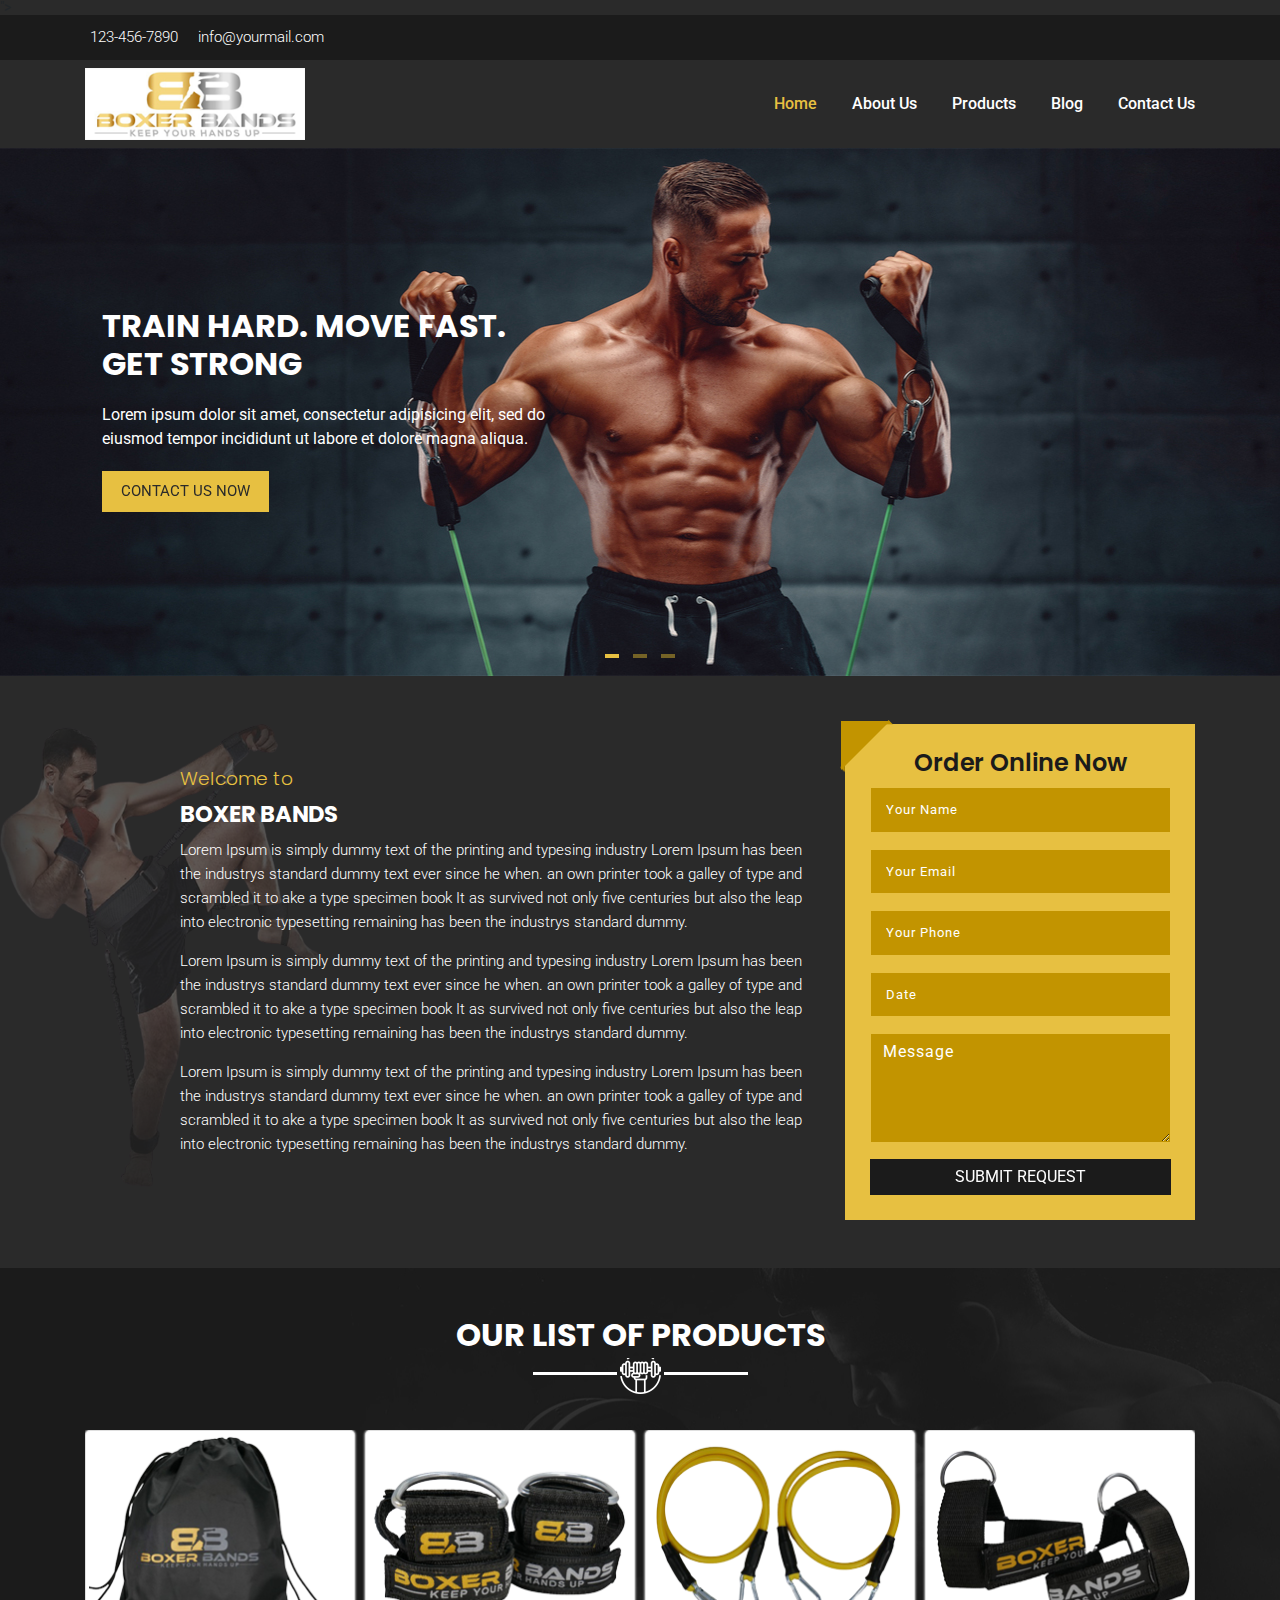
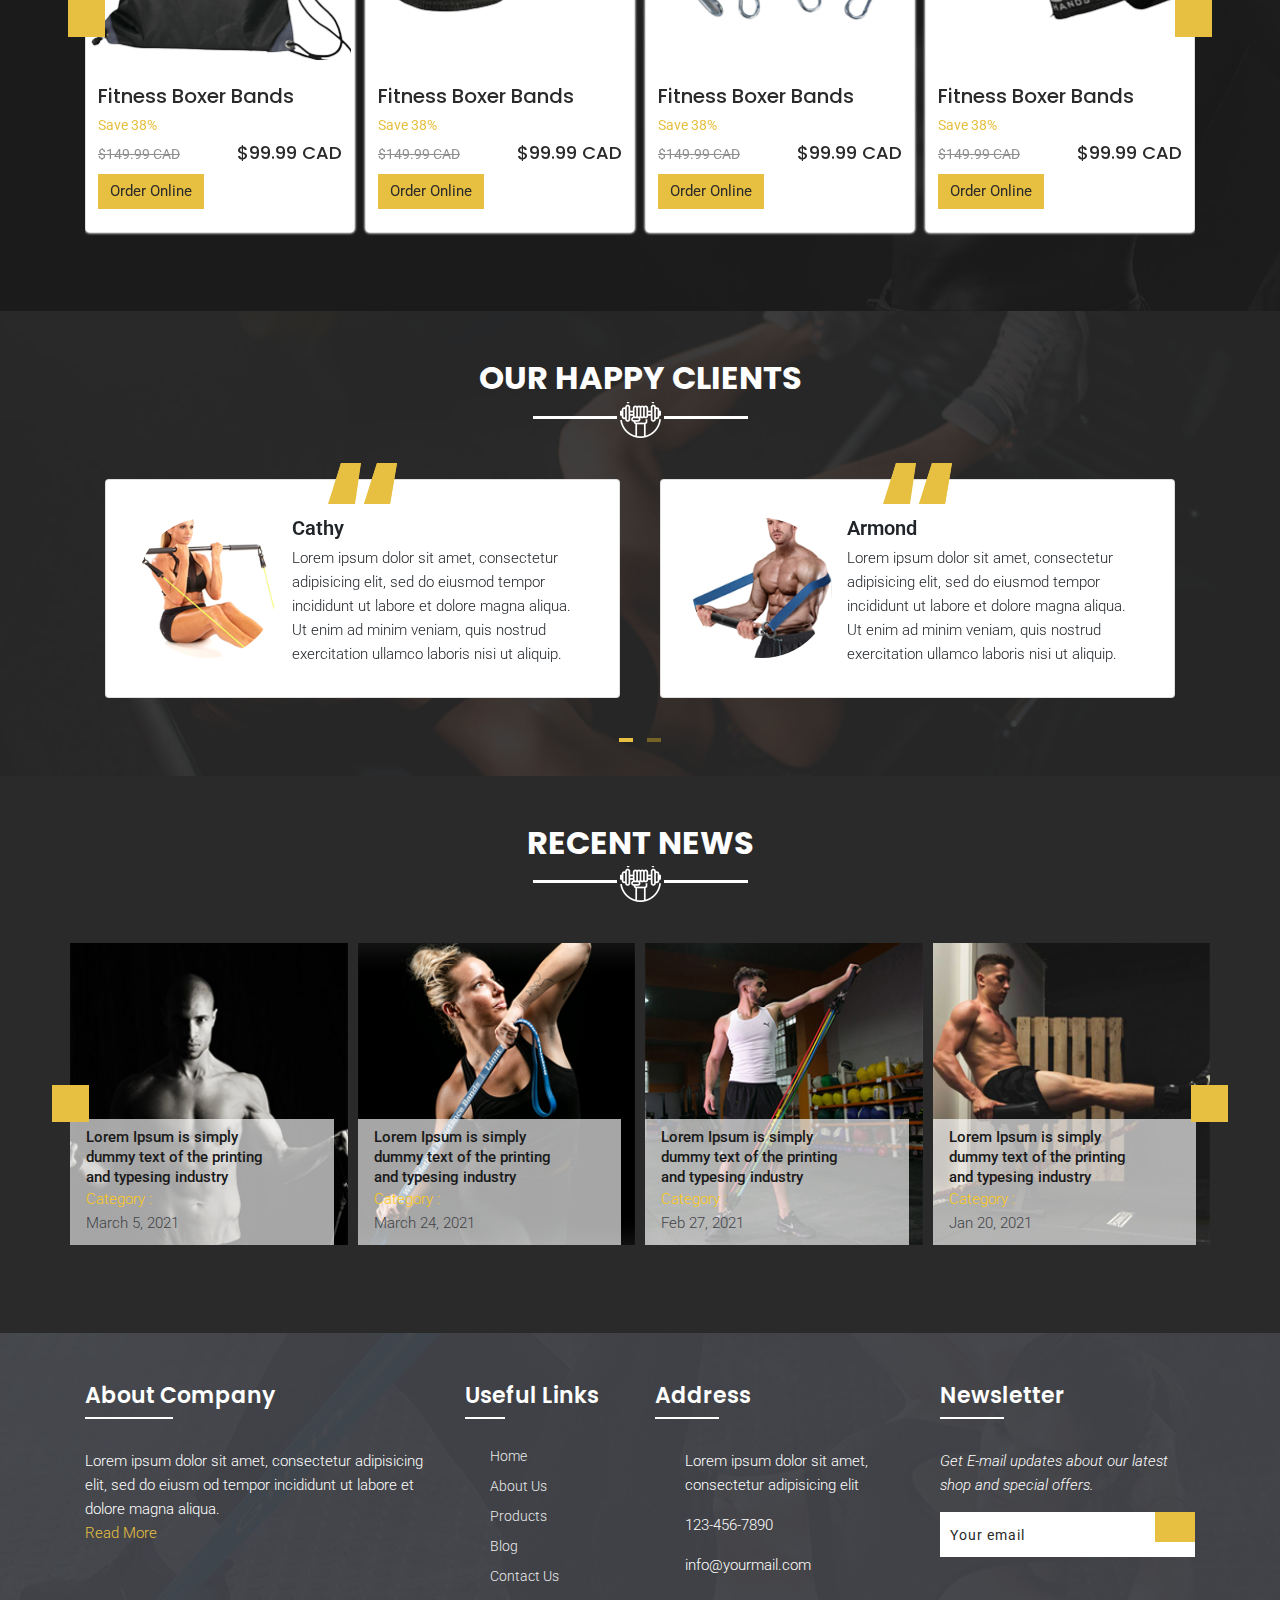
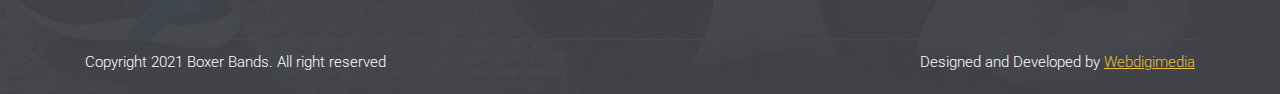
==== commit 8de6a02f: "Update index.html" ====
--- a/html/index.html
+++ b/html/index.html
@@ -5,7 +5,7 @@
 <meta name="viewport" content="width=device-width, initial-scale=1, shrink-to-fit=no">
 <title>Boxer Bands</title>
 <link rel="stylesheet" type="text/css" href="css/bootstrap.min.css">
-<link rel="stylesheet" type="text/css" href="css/all.min.css">
+<link rel="stylesheet" href="https://cdnjs.cloudflare.com/ajax/libs/font-awesome/5.15.3/css/all.min.css" integrity="sha512-iBBXm8fW90+nuLcSKlbmrPcLa0OT92xO1BIsZ+ywDWZCvqsWgccV3gFoRBv0z+8dLJgyAHIhR35VZc2oM/gI1w==" crossorigin="anonymous" />">
 <link rel="stylesheet" type="text/css" href="css/animate.min.css">
 <link rel="stylesheet" type="text/css" href="css/hover-min.css">
 <link rel="stylesheet" type="text/css" href="css/owl.carousel.min.css">
--- a/html/css/style.css
+++ b/html/css/style.css
@@ -135,6 +135,7 @@
 	font-size: 14px;
 	font-weight: 300;
 }
+.top-header ul li:last-child { margin-right: 0; }
 .top-header ul li a{
     color: #fff;
     font-size: 15px;
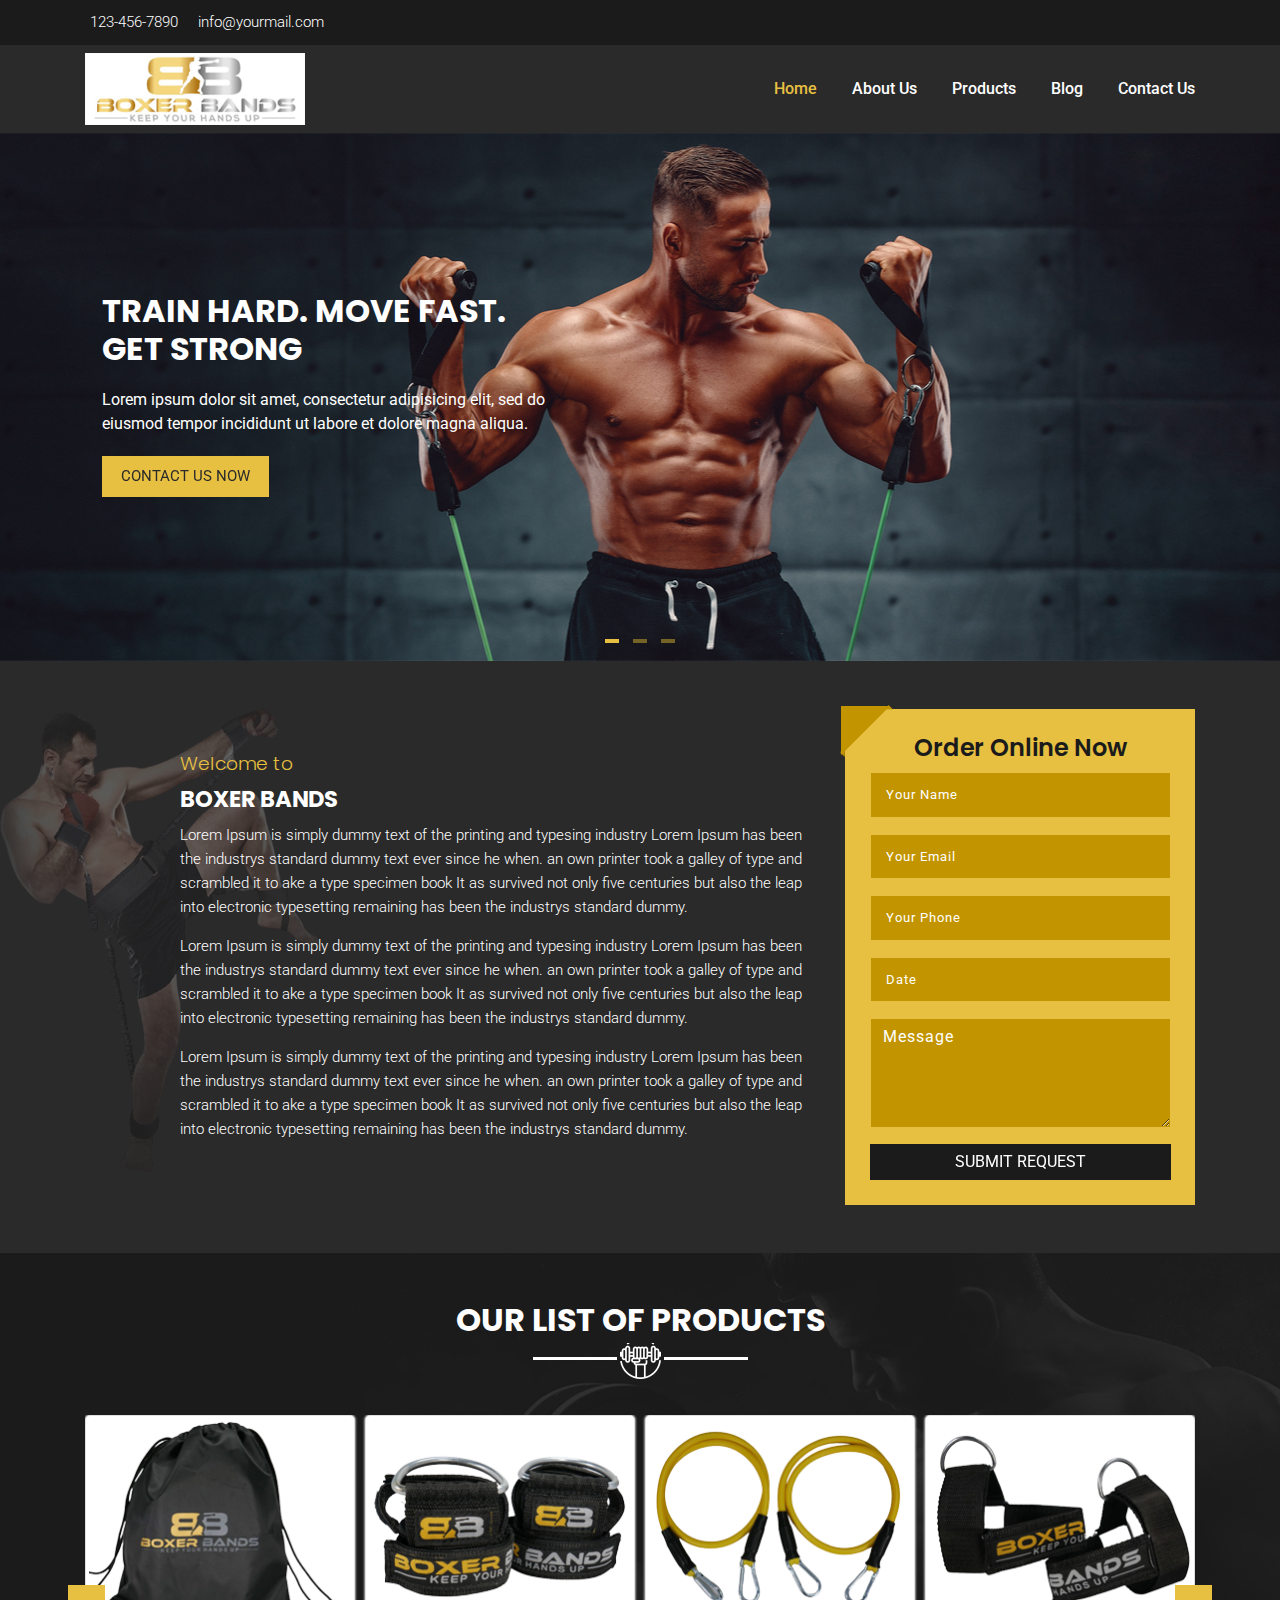
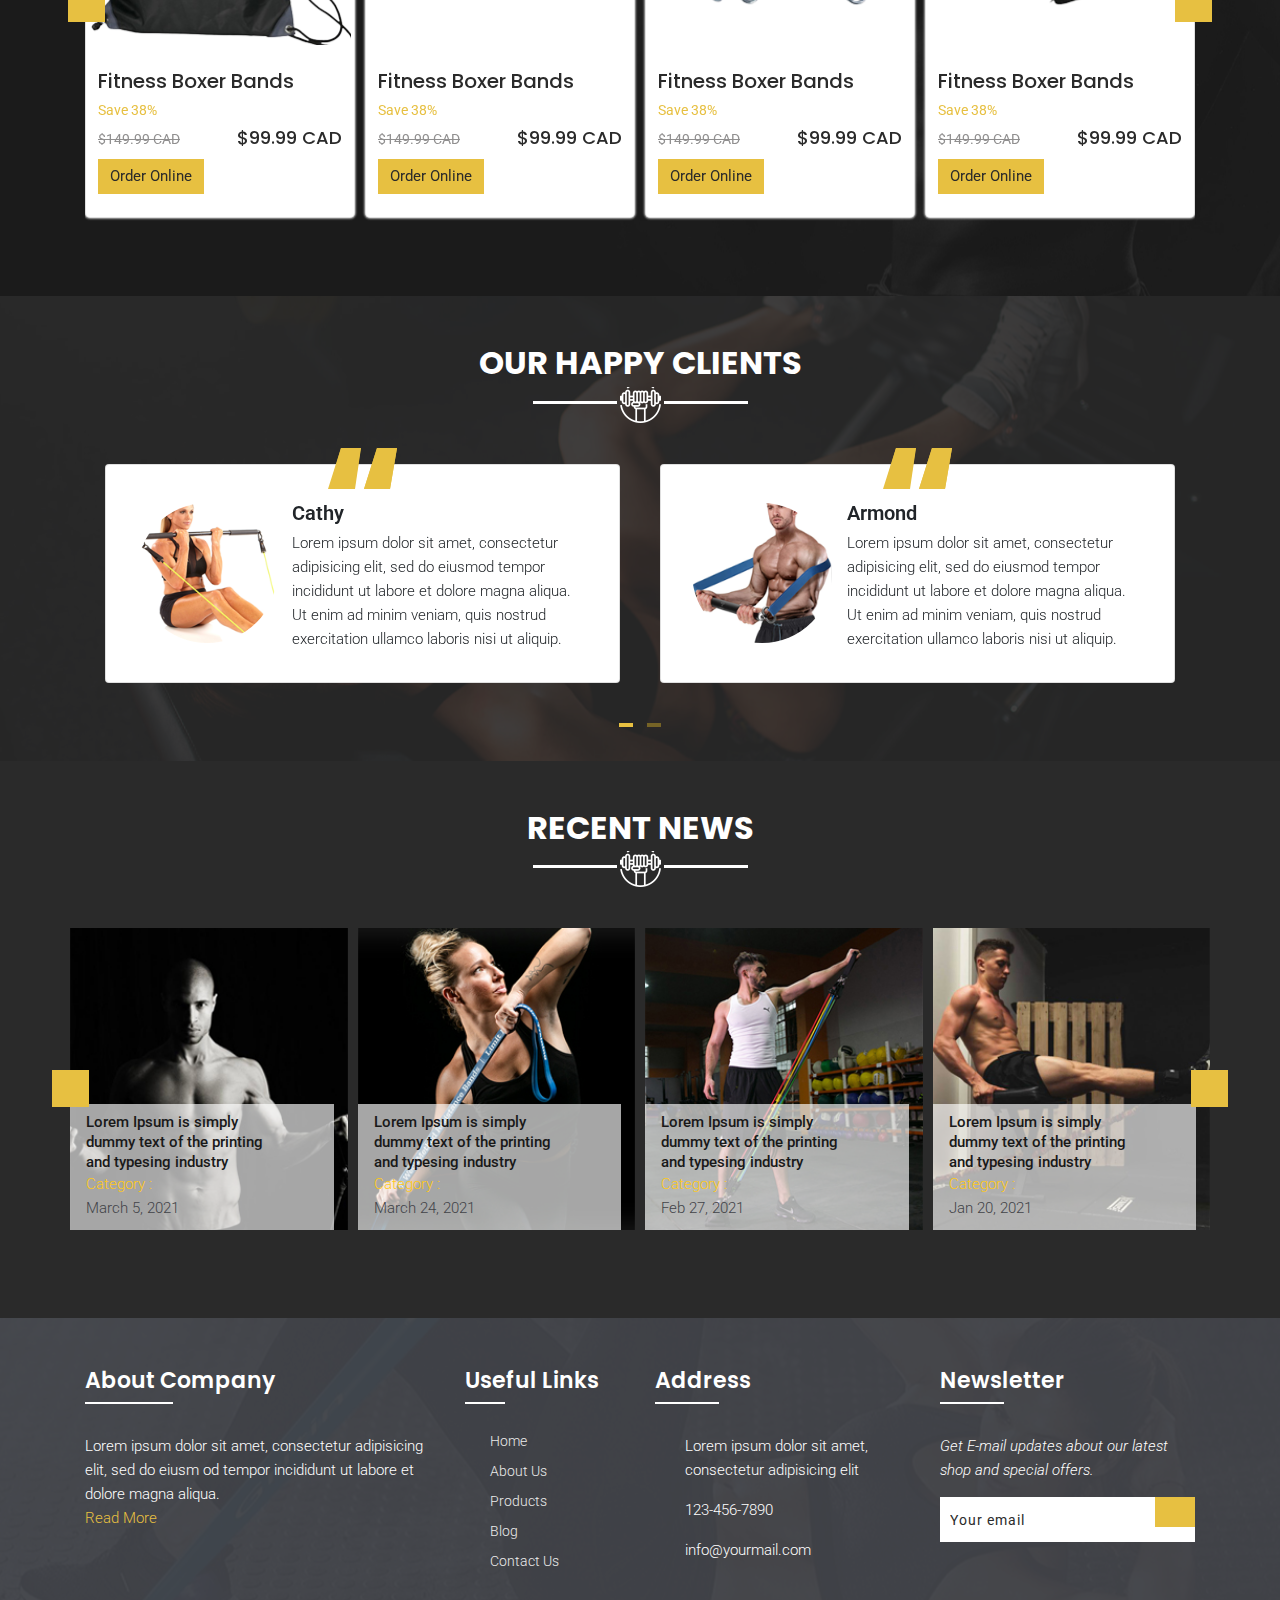
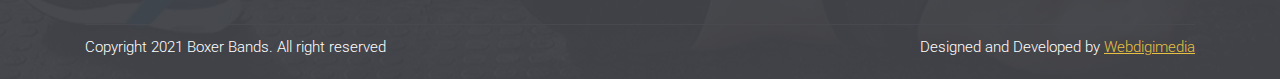
==== commit 5493983d: "update index page" ====
--- a/html/index.html
+++ b/html/index.html
@@ -5,12 +5,11 @@
 <meta name="viewport" content="width=device-width, initial-scale=1, shrink-to-fit=no">
 <title>Boxer Bands</title>
 <link rel="stylesheet" type="text/css" href="css/bootstrap.min.css">
-<link rel="stylesheet" href="https://cdnjs.cloudflare.com/ajax/libs/font-awesome/5.15.3/css/all.min.css" integrity="sha512-iBBXm8fW90+nuLcSKlbmrPcLa0OT92xO1BIsZ+ywDWZCvqsWgccV3gFoRBv0z+8dLJgyAHIhR35VZc2oM/gI1w==" crossorigin="anonymous" />">
+<link rel="stylesheet" href="https://cdnjs.cloudflare.com/ajax/libs/font-awesome/5.15.3/css/all.min.css" integrity="sha512-iBBXm8fW90+nuLcSKlbmrPcLa0OT92xO1BIsZ+ywDWZCvqsWgccV3gFoRBv0z+8dLJgyAHIhR35VZc2oM/gI1w==" crossorigin="anonymous" />
 <link rel="stylesheet" type="text/css" href="css/animate.min.css">
 <link rel="stylesheet" type="text/css" href="css/hover-min.css">
 <link rel="stylesheet" type="text/css" href="css/owl.carousel.min.css">
 <link rel="stylesheet" type="text/css" href="css/owl.theme.default.min.css">
-<link rel="preconnect" href="https://fonts.gstatic.com">
 <link href="https://fonts.googleapis.com/css2?family=Poppins:wght@400;500;600&family=Roboto:wght@300;400;500&display=swap" rel="stylesheet">
 <link rel="stylesheet" href="css/jquery.datetimepicker.css">
 <link rel="stylesheet" type="text/css" href="css/style.css">
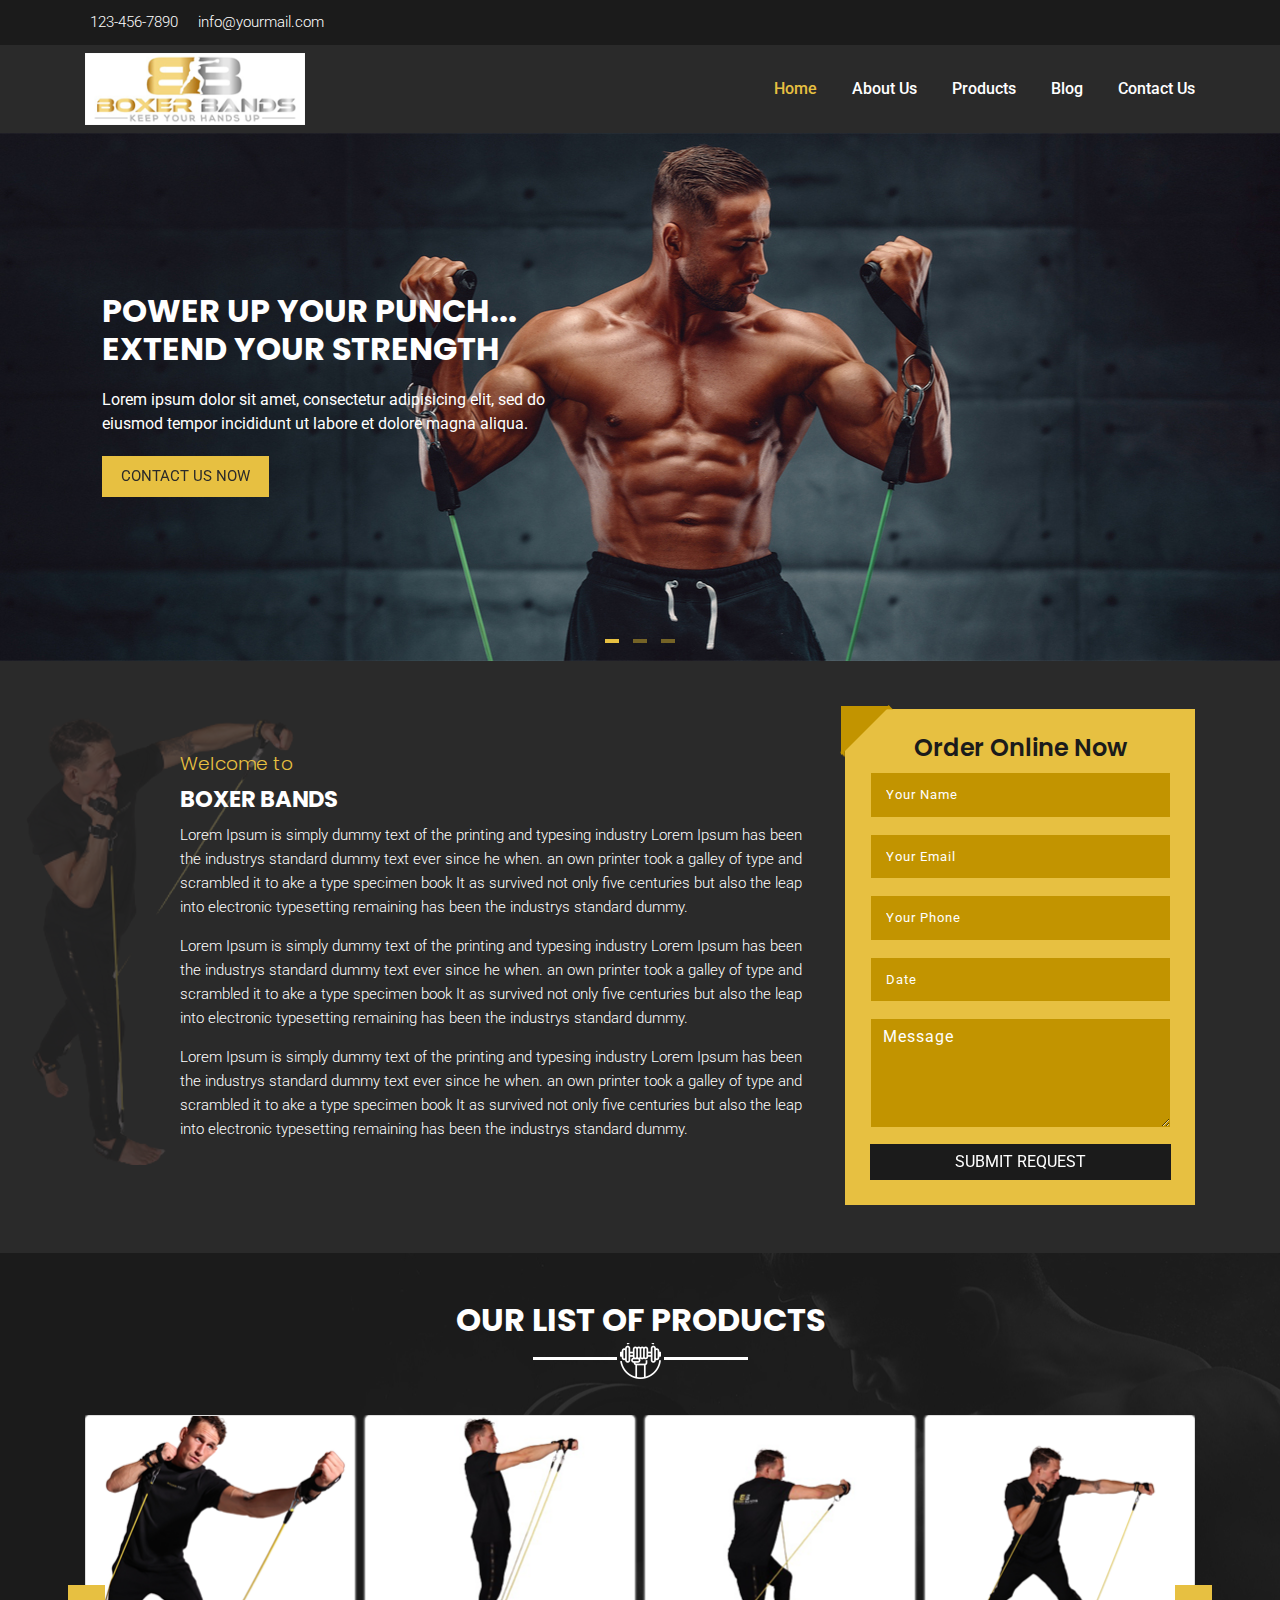
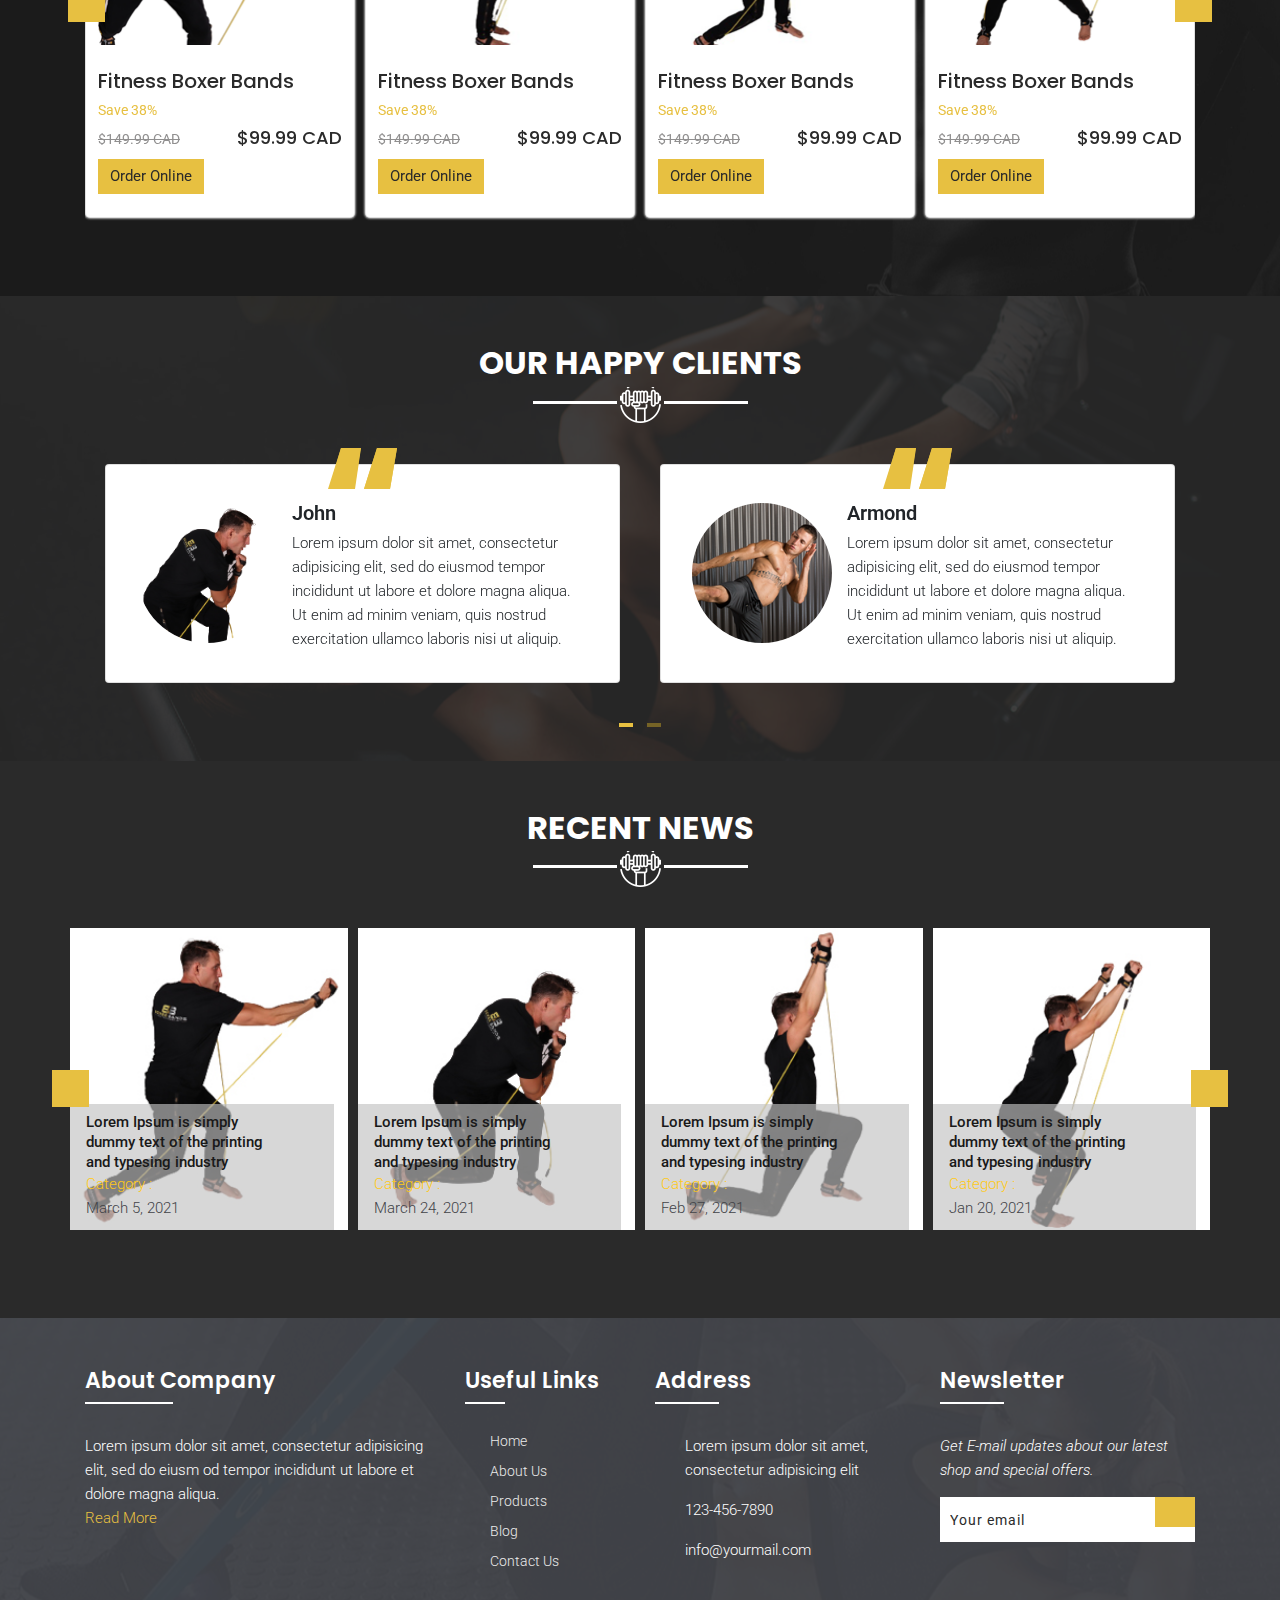
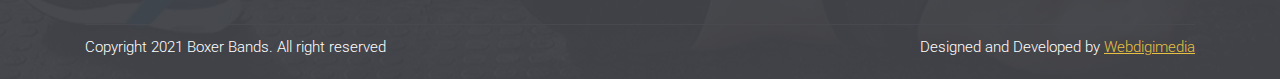
==== commit 7651d3c9: "test second" ====
--- a/html/index.html
+++ b/html/index.html
@@ -59,21 +59,21 @@
   <div id="owldemo1" class="owl-carousel owl-theme">
     <div class="item"> <img src="images/banner1.jpg" class="img-fluid">
       <div class="caption">
-        <h2>Train Hard. Move Fast.<span> Get Strong </span></h2>
+        <h2>Power Up Your Punch... <span> Extend Your Strength </span></h2>
         <p>Lorem ipsum dolor sit amet, consectetur adipisicing elit, sed do eiusmod tempor incididunt ut labore et dolore magna aliqua.</p>
         <div class="contact-now"> <a href="contactus.html" class="btn contact-btn hvr-bounce-to-right">Contact us now</a> </div>
       </div>
     </div>
     <div class="item"> <img src="images/banner2.jpg" class="img-fluid">
       <div class="caption">
-        <h2>Train Hard. Move Fast.<span> Get Strong </span></h2>
+        <h2>Power Up Your Punch... <span> Extend Your Strength </span></h2>
         <p>Lorem ipsum dolor sit amet, consectetur adipisicing elit, sed do eiusmod tempor incididunt ut labore et dolore magna aliqua.</p>
         <div class="contact-now"> <a href="contactus.html" class="btn contact-btn hvr-bounce-to-right">Contact us now</a> </div>
       </div>
     </div>
     <div class="item"> <img src="images/banner3.jpg" class="img-fluid">
       <div class="caption">
-        <h2>Train Hard. Move Fast.<span> Get Strong </span></h2>
+        <h2>Power Up Your Punch... <span> Extend Your Strength </span></h2>
         <p>Lorem ipsum dolor sit amet, consectetur adipisicing elit, sed do eiusmod tempor incididunt ut labore et dolore magna aliqua.</p>
         <div class="contact-now"> <a href="contactus.html" class="btn contact-btn hvr-bounce-to-right">Contact us now</a> </div>
       </div>
@@ -333,7 +333,7 @@
               <div class="clientimg"><img src="images/client1.png" alt="client image" class="img-fluid"></div>
             </div>
             <div class="content">
-            <div class="name">Cathy</div>
+            <div class="name">John</div>
             <p class="card-text">Lorem ipsum dolor sit amet, consectetur adipisicing elit, 
 sed do eiusmod tempor incididunt ut labore et dolore magna aliqua. Ut enim ad minim veniam, quis nostrud exercitation ullamco laboris nisi ut aliquip.</p>
           </div>
--- a/html/css/style.css
+++ b/html/css/style.css
@@ -650,7 +650,7 @@
 .singleBlog .card-body {
 	width: 95%;
 	min-height: 126px;
-	background: rgba(255,255,255,0.65);
+	background: rgb(193 193 193 / 65%);
 	position: absolute;
 	bottom: 0;
 	left: 0;
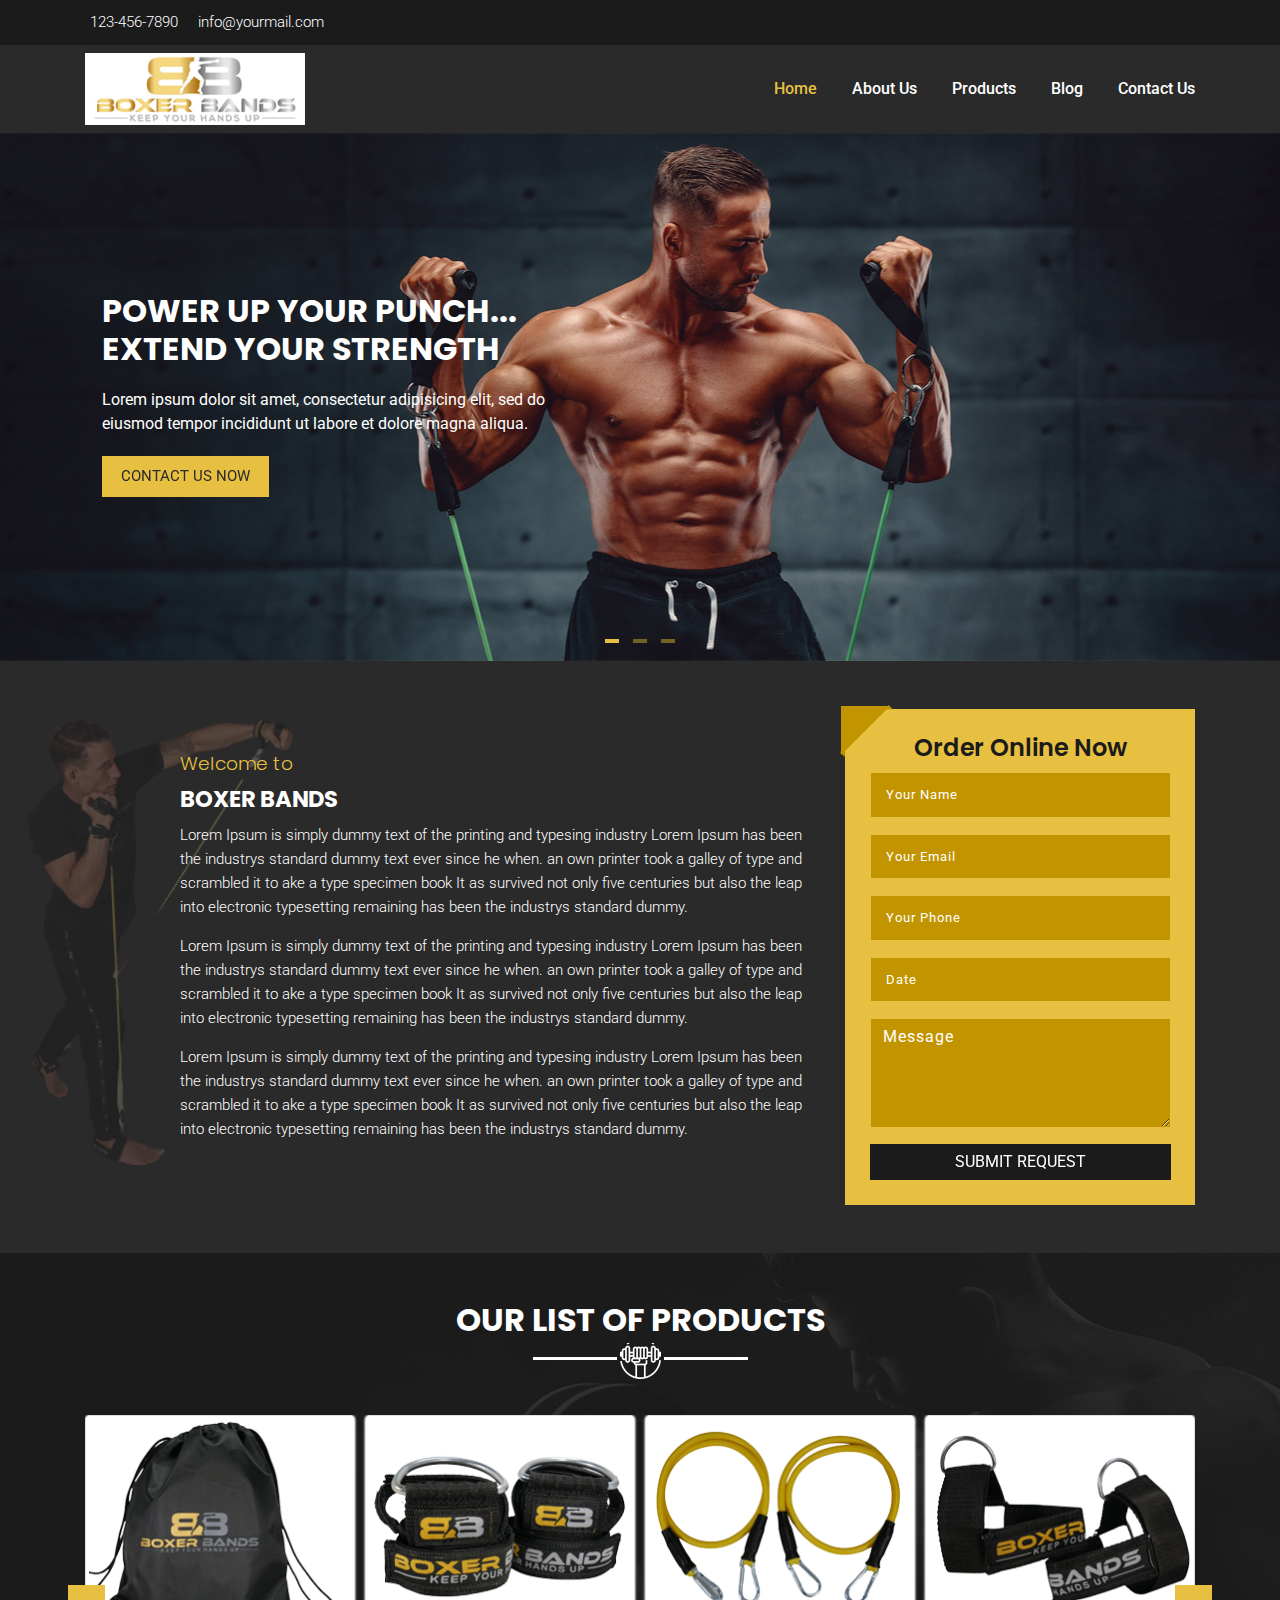
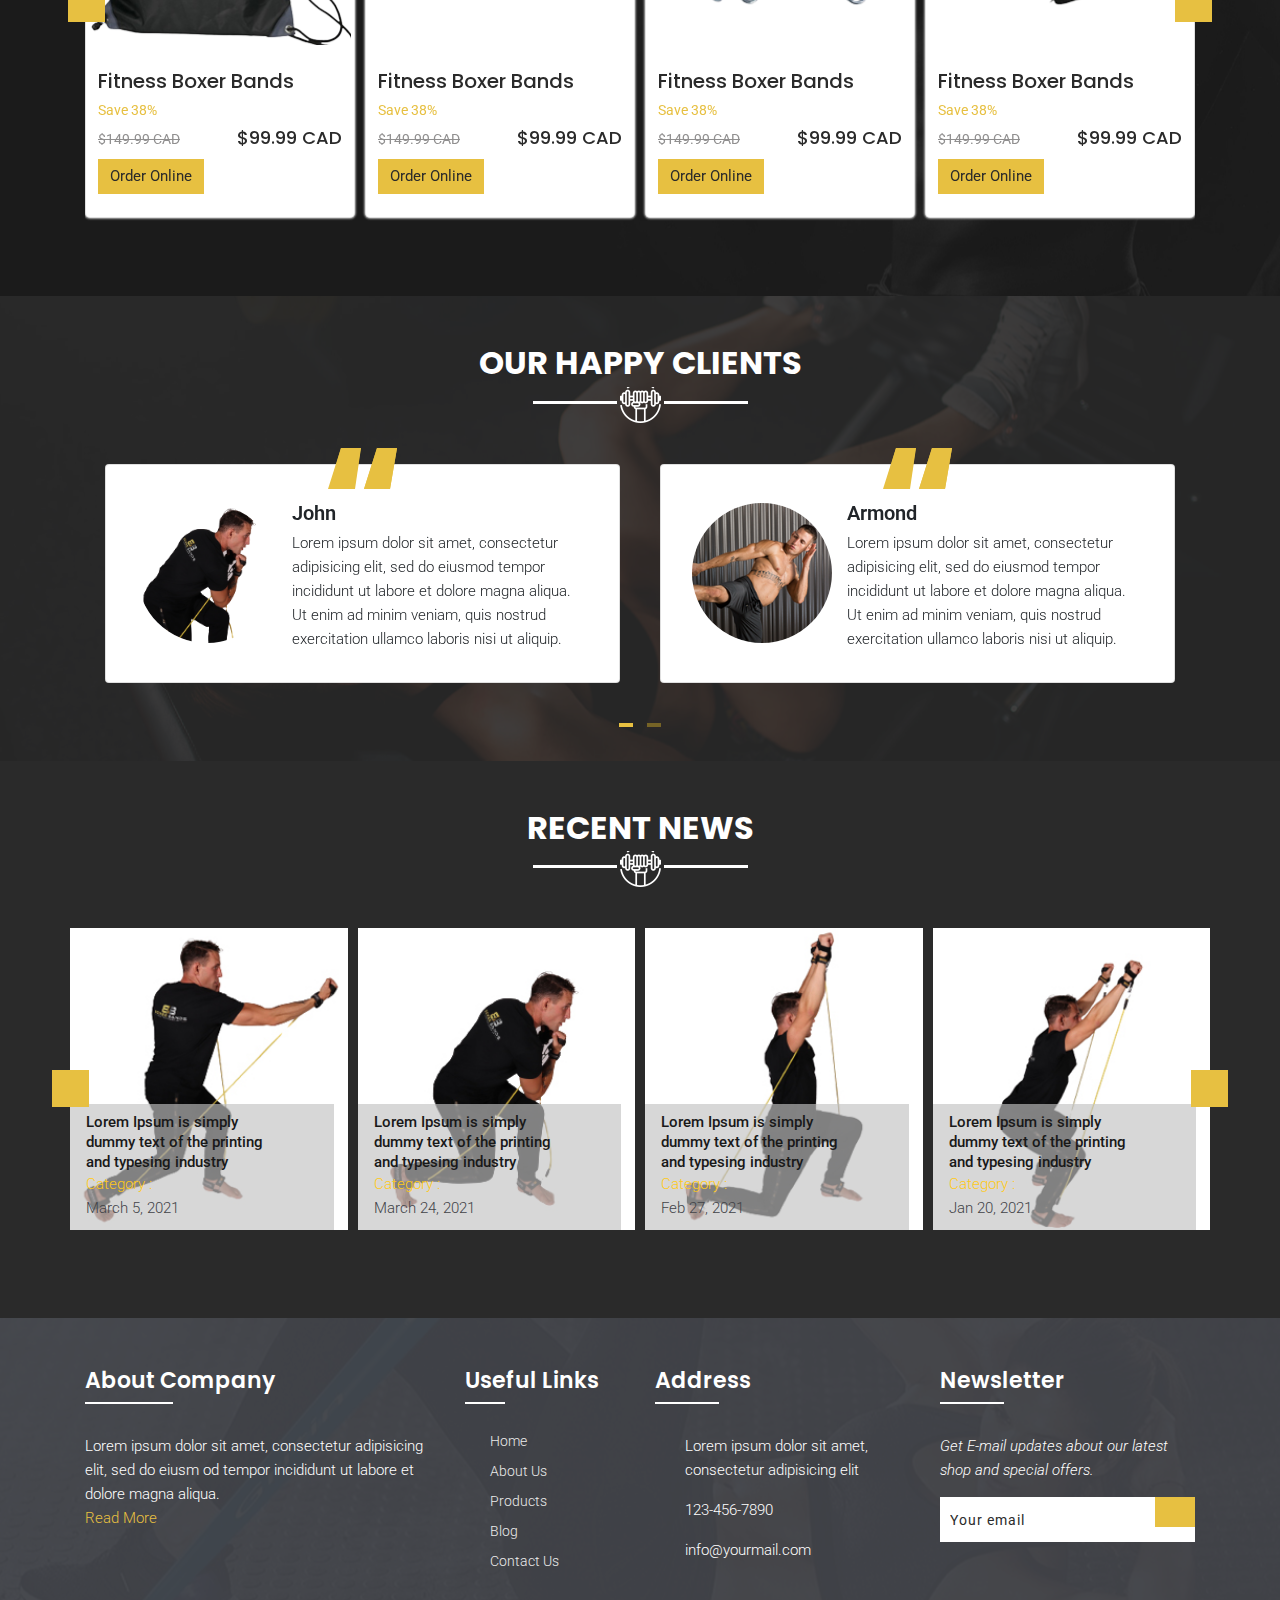
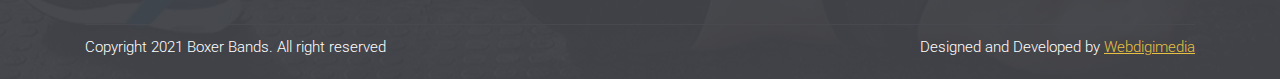
==== commit ace2bc20: "images upload" ====
--- a/html/index.html
+++ b/html/index.html
@@ -235,67 +235,67 @@
             <div class="feature-box">
               <div class="card singleBox"> 
               <a href="products.html"><div class="imgBox">
-              <img src="images/product1.png" class="card-img-top img-fluid" alt="news image">
-              </div></a>
-                <div class="card-body">
-                  <h5>Fitness Boxer Bands</h5>
-                  <p>Save 38%</p>
-                  <ul>
-                    <li><del>$149.99 CAD</del></li>
-                    <li><h5 class="card-title">$99.99 CAD</h5></li>
-                  </ul>
-                  <div class="cardBottom">
-                    <a href="products.html" class="btn online-redirect hvr-bounce-to-right">Order Online</a>
-                  </div>
-                </div>
-              </div>
-            </div>
-          </div>
-          <div class="item">
-            <div class="feature-box">
-              <div class="card singleBox"> 
-              <a href="products.html"><div class="imgBox">
-              <img src="images/product2.png" class="card-img-top img-fluid" alt="news image">
-              </div></a>
-                <div class="card-body">
-                  <h5>Fitness Boxer Bands</h5>
-                  <p>Save 38%</p>
-                  <ul>
-                    <li><del>$149.99 CAD</del></li>
-                    <li><h5 class="card-title">$99.99 CAD</h5></li>
-                  </ul>
-                  <div class="cardBottom">
-                    <a href="products.html" class="btn online-redirect hvr-bounce-to-right">Order Online</a>
-                  </div>
-                </div>
-              </div>
-            </div>
-          </div>
-          <div class="item">
-            <div class="feature-box">
-              <div class="card singleBox"> 
-              <a href="products.html"><div class="imgBox">
-              <img src="images/product3.png" class="card-img-top img-fluid" alt="news image">
-              </div></a>
-                <div class="card-body">
-                  <h5>Fitness Boxer Bands</h5>
-                  <p>Save 38%</p>
-                  <ul>
-                    <li><del>$149.99 CAD</del></li>
-                    <li><h5 class="card-title">$99.99 CAD</h5></li>
-                  </ul>
-                  <div class="cardBottom">
-                    <a href="products.html" class="btn online-redirect hvr-bounce-to-right">Order Online</a>
-                  </div>
-                </div>
-              </div>
-            </div>
-          </div>
-          <div class="item">
-            <div class="feature-box">
-              <div class="card singleBox"> 
-              <a href="products.html"><div class="imgBox">
-              <img src="images/product4.png" class="card-img-top img-fluid" alt="news image">
+              <img src="images/product5.png" class="card-img-top img-fluid" alt="news image">
+              </div></a>
+                <div class="card-body">
+                  <h5>Fitness Boxer Bands</h5>
+                  <p>Save 38%</p>
+                  <ul>
+                    <li><del>$149.99 CAD</del></li>
+                    <li><h5 class="card-title">$99.99 CAD</h5></li>
+                  </ul>
+                  <div class="cardBottom">
+                    <a href="products.html" class="btn online-redirect hvr-bounce-to-right">Order Online</a>
+                  </div>
+                </div>
+              </div>
+            </div>
+          </div>
+          <div class="item">
+            <div class="feature-box">
+              <div class="card singleBox"> 
+              <a href="products.html"><div class="imgBox">
+              <img src="images/product6.png" class="card-img-top img-fluid" alt="news image">
+              </div></a>
+                <div class="card-body">
+                  <h5>Fitness Boxer Bands</h5>
+                  <p>Save 38%</p>
+                  <ul>
+                    <li><del>$149.99 CAD</del></li>
+                    <li><h5 class="card-title">$99.99 CAD</h5></li>
+                  </ul>
+                  <div class="cardBottom">
+                    <a href="products.html" class="btn online-redirect hvr-bounce-to-right">Order Online</a>
+                  </div>
+                </div>
+              </div>
+            </div>
+          </div>
+          <div class="item">
+            <div class="feature-box">
+              <div class="card singleBox"> 
+              <a href="products.html"><div class="imgBox">
+              <img src="images/product7.png" class="card-img-top img-fluid" alt="news image">
+              </div></a>
+                <div class="card-body">
+                  <h5>Fitness Boxer Bands</h5>
+                  <p>Save 38%</p>
+                  <ul>
+                    <li><del>$149.99 CAD</del></li>
+                    <li><h5 class="card-title">$99.99 CAD</h5></li>
+                  </ul>
+                  <div class="cardBottom">
+                    <a href="products.html" class="btn online-redirect hvr-bounce-to-right">Order Online</a>
+                  </div>
+                </div>
+              </div>
+            </div>
+          </div>
+          <div class="item">
+            <div class="feature-box">
+              <div class="card singleBox"> 
+              <a href="products.html"><div class="imgBox">
+              <img src="images/product8.png" class="card-img-top img-fluid" alt="news image">
               </div></a>
                 <div class="card-body">
                   <h5>Fitness Boxer Bands</h5>
